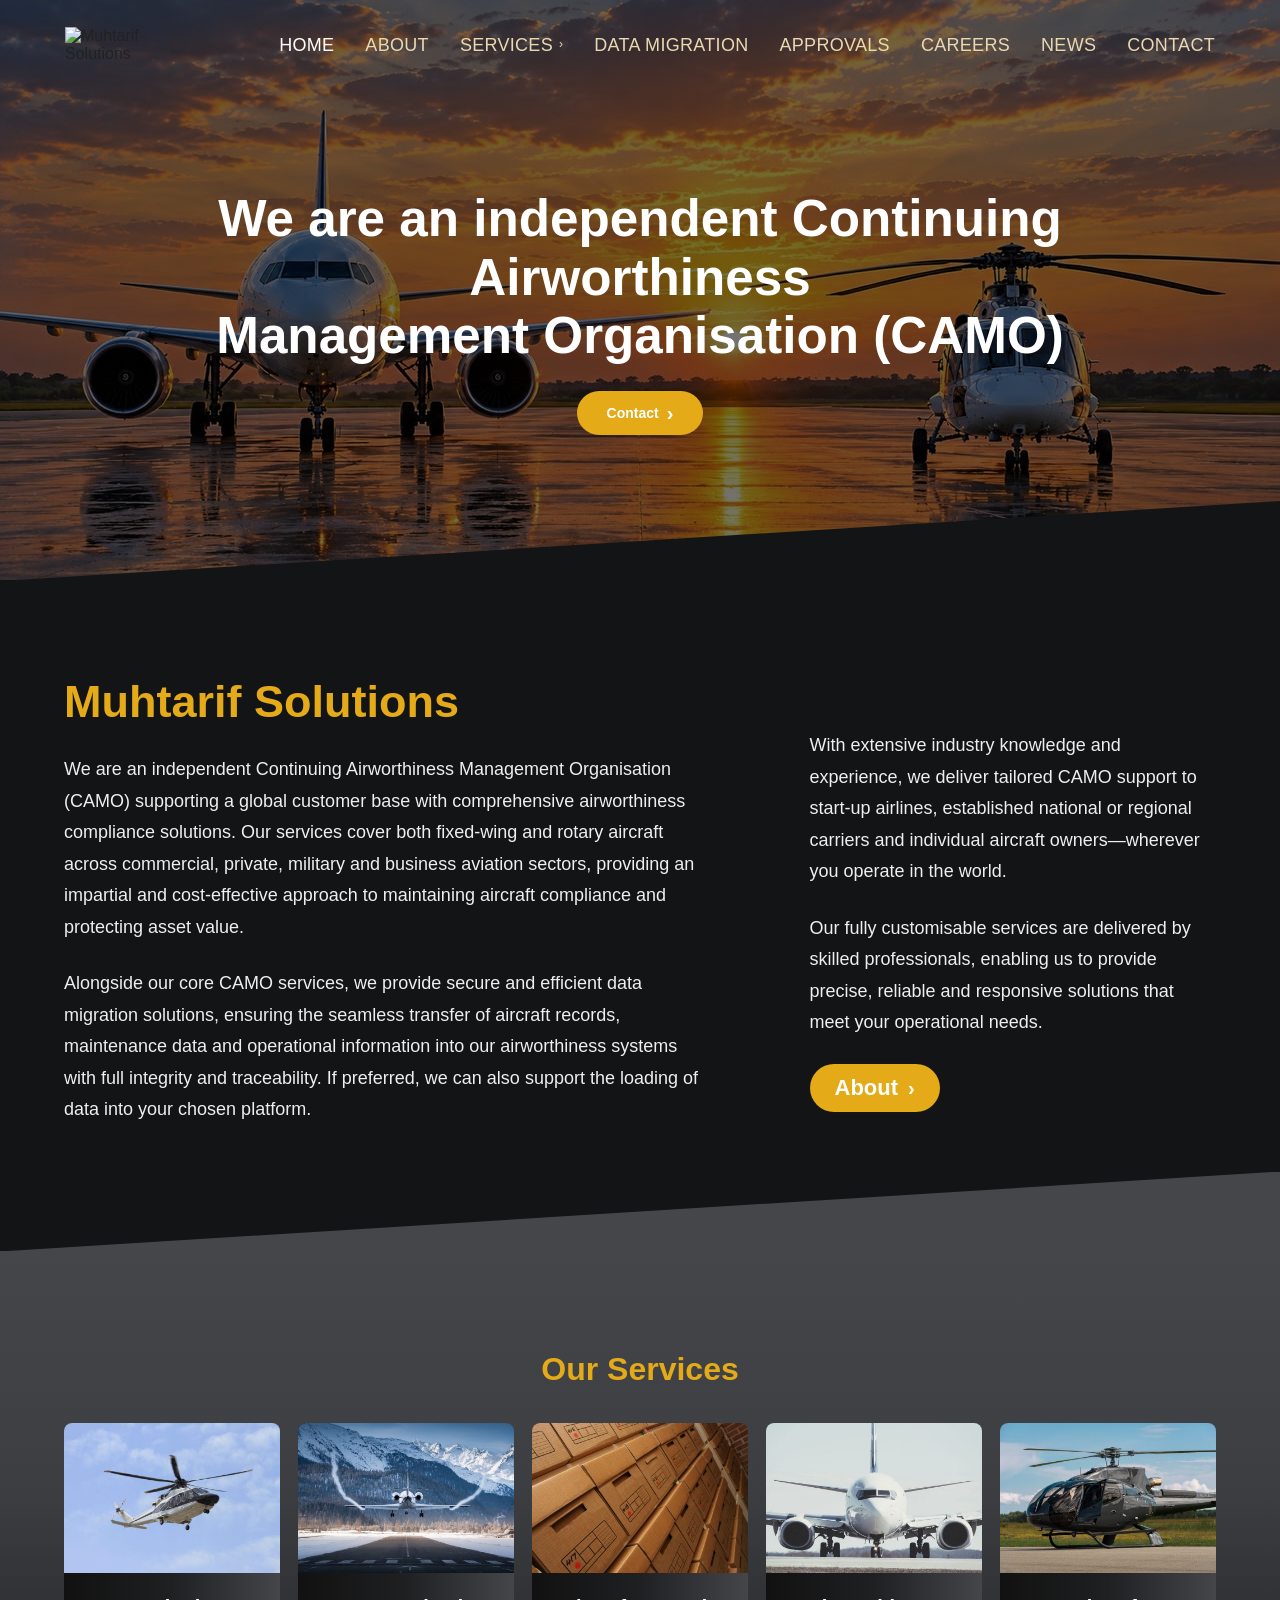
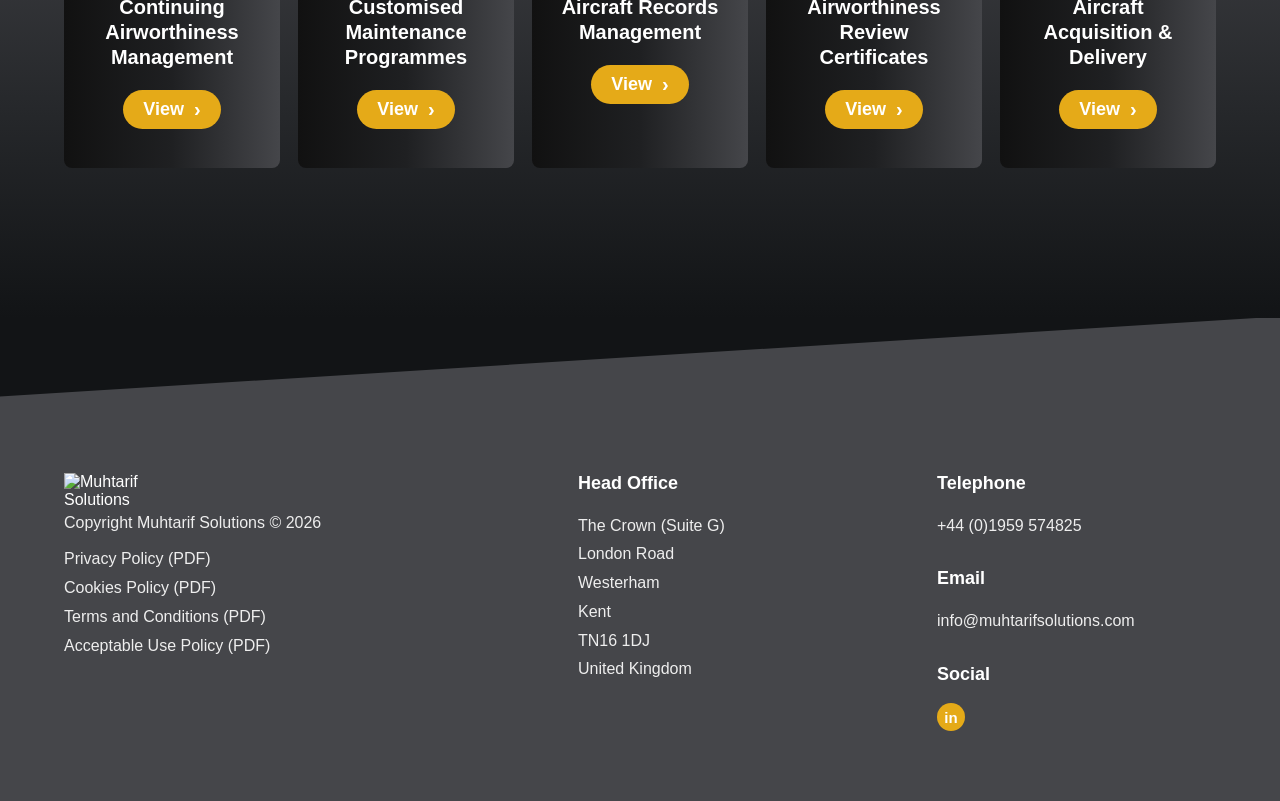
==== index.html @ cd6b34d4 "first commit" ====
<!DOCTYPE html>
<html lang="en">
<head>
    <meta charset="UTF-8">
    <meta name="viewport" content="width=device-width, initial-scale=1.0">

    <title>Muhtarif Solutions</title>

    <link rel="stylesheet" href="style.css">
</head>

<body>
    <header class="site-header">
        <div class="header-container">
            <a href="index.html" class="logo">
                <img src="images/logo.png" alt="Muhtarif Solutions">
            </a>
            <nav class="main-nav">
                <a href="index.html">HOME</a>
                <a href="about.html">ABOUT</a>
                <div class="nav-dropdown">
                    <a href="services.html" class="dropdown-toggle">
                        SERVICES
                        <span class="arrow">›</span>
                    </a>
                    <div class="dropdown-menu">
                        <a href="service-continuing-airworthiness.html">Continuing Airworthiness Management</a>
                        <a href="service-maintenance-programmes.html">Customised Maintenance Programmes</a>
                        <a href="service-aircraft-records.html">Aircraft Records Management</a>
                        <a href="service-airworthiness-certificates.html">Airworthiness Review Certificates</a>
                        <a href="service-aircraft-acquisition.html">Aircraft Acquisition &amp; Delivery</a>
                    </div>
                </div>
                <a href="data-migration.html">DATA MIGRATION</a>
                <a href="approvals.html">APPROVALS</a>
                <a href="careers.html">CAREERS</a>
                <a href="news.html">NEWS</a>
                <a href="contact.html">CONTACT</a>
            </nav>
            <button class="menu-toggle" aria-label="Open menu">
                ☰
            </button>
        </div>
    </header>

    <section class="hero">
        <div class="hero-container">
            <div class="hero-content">
                <h1>
                    We are an independent Continuing Airworthiness 
                    <span>Management Organisation (CAMO)</span>
                </h1>
                <a href="contact.html" class="hero-button">
                    Contact
                    <span>›</span>
                </a>
            </div>
        </div>
    </section>

    <section class="about-section">
        <div class="container about-container">
            <div class="about-left">
                <h2>Muhtarif Solutions</h2>
                <p class="about-intro">
                    We are an independent Continuing Airworthiness Management
                    Organisation (CAMO) supporting a global customer base with
                    comprehensive airworthiness compliance solutions. Our services
                    cover both fixed-wing and rotary aircraft across commercial,
                    private, military and business aviation sectors, providing an
                    impartial and cost-effective approach to maintaining aircraft
                    compliance and protecting asset value.
                </p>
                <p>
                    Alongside our core CAMO services, we provide secure and efficient
                    data migration solutions, ensuring the seamless transfer of
                    aircraft records, maintenance data and operational information
                    into our airworthiness systems with full integrity and
                    traceability. If preferred, we can also support the loading of
                    data into your chosen platform.
                </p>
            </div>
            <div class="about-right">
                <p>
                    With extensive industry knowledge and experience, we deliver
                    tailored CAMO support to start-up airlines, established
                    national or regional carriers and individual aircraft
                    owners—wherever you operate in the world.
                </p>
                <p>
                    Our fully customisable services are delivered by skilled
                    professionals, enabling us to provide precise, reliable and
                    responsive solutions that meet your operational needs.
                </p>
                <a href="about.html" class="gold-button">
                    About
                    <span>›</span>
                </a>
            </div>
        </div>
    </section>

    <section class="services-section">
        <div class="container">
            <h2 class="section-title">Our Services</h2>
            <div class="services-grid">
                <div class="service-card">
                    <div class="service-image">
                        <img src="images/service-1.jpg" alt="Service">
                    </div>
                    <div class="service-content">
                        <h3>Continuing Airworthiness Management</h3>
                        <a href="service-continuing-airworthiness.html" class="gold-button">
                            View
                            <span>›</span>
                        </a>
                    </div>
                </div>
                <div class="service-card">
                    <div class="service-image">
                        <img src="images/service-2.jpg" alt="Service">
                    </div>
                    <div class="service-content">
                        <h3>Customised Maintenance Programmes</h3>
                        <a href="service-maintenance-programmes.html" class="gold-button">
                            View
                            <span>›</span>
                        </a>
                    </div>
                </div>
                <div class="service-card">
                    <div class="service-image">
                        <img src="images/service-3.jpg" alt="Service">
                    </div>
                    <div class="service-content">
                        <h3>Aircraft Records Management</h3>
                        <a href="service-aircraft-records.html" class="gold-button">
                            View
                            <span>›</span>
                        </a>
                    </div>
                </div>
                <div class="service-card">
                    <div class="service-image">
                        <img src="images/service-4.jpg" alt="Service">
                    </div>
                    <div class="service-content">
                        <h3>Airworthiness Review Certificates</h3>
                        <a href="service-airworthiness-certificates.html" class="gold-button">
                            View
                            <span>›</span>
                        </a>
                    </div>
                </div>
                <div class="service-card">
                    <div class="service-image">
                        <img src="images/service-5.jpg" alt="Service">
                    </div>
                    <div class="service-content">
                        <h3>Aircraft Acquisition & Delivery</h3>
                        <a href="service-aircraft-acquisition.html" class="gold-button">
                            View
                            <span>›</span>
                        </a>
                    </div>
                </div>
            </div>
        </div>
    </section>

    <footer class="site-footer">
        <div class="container footer-container">
            <div class="footer-brand">
                <a href="index.html" class="logo">
                    <img src="images/logo.png" alt="Muhtarif Solutions">
                </a>
                <p class="copyright">
                    Copyright Muhtarif Solutions © 2026
                </p>
                <div class="footer-links">
                    <a href="#">Privacy Policy (PDF)</a>
                    <a href="#">Cookies Policy (PDF)</a>
                    <a href="#">Terms and Conditions (PDF)</a>
                    <a href="#">Acceptable Use Policy (PDF)</a>
                </div>
            </div>
            <div class="footer-column">
                <h3>Head Office</h3>
                <p>
                    The Crown (Suite G)<br>
                    London Road<br>
                    Westerham<br>
                    Kent<br>
                    TN16 1DJ<br>
                    United Kingdom
                </p>
            </div>
            <div class="footer-column">
                <h3>Telephone</h3>
                <p>
                    +44 (0)1959 574825
                </p>
                <h3>Email</h3>
                <p>
                    info@muhtarifsolutions.com
                </p>
                <h3>Social</h3>
                <a href="#" class="linkedin-icon">
                    in
                </a>
            </div>
        </div>
    </footer>
    <script src="script.js"></script>
</body>
</html>
---- style.css ----
/* =========================
   GENERAL
========================= */

* {
    margin: 0;
    padding: 0;
    box-sizing: border-box;
}

body {
    font-family: Arial, sans-serif;
    color: #222;
    background: #fff;
}

a {
    text-decoration: none;
    color: inherit;
}

.container {
    width: 90%;
    max-width: 1400px;
    margin: 0 auto;
}


/* =========================
   HEADER
========================= */

.site-header {
    position: absolute;
    top: 0;
    left: 0;

    width: 100%;

    z-index: 1000;

    background: transparent;
}

.header-container {
    width: 90%;
    max-width: 1150px;

    min-height: 90px;

    margin: 0 auto;

    display: flex;
    align-items: center;
    justify-content: space-between;
}


/* =========================
   LOGO
========================= */

.logo {
    display: block;
    flex-shrink: 0;
}

.logo img {
    width: 125px;
    height: auto;
    display: block;
}


/* =========================
   NAVIGATION
========================= */

.main-nav {
    display: flex;
    align-items: center;

    gap: 31px;
}

.main-nav > a,
.dropdown-toggle {
    color: #e8d9b3;

    font-family: Arial, sans-serif;

    font-size: 18px;
    font-weight: 500;

    letter-spacing: 0.3px;

    white-space: nowrap;

    transition: color 0.3s ease;
}

.main-nav > a:first-child {
    color: #ffffff;
}

.main-nav > a:hover,
.dropdown-toggle:hover {
    color: #ffffff;
}


/* =========================
   SERVICES DROPDOWN
========================= */

.nav-dropdown {
    position: relative;
}

.dropdown-toggle {
    display: flex;
    align-items: center;
    gap: 6px;
}

.arrow {
    font-size: 12px;
    position: relative;
    top: -1px;
}

.dropdown-menu {
    position: absolute;

    top: 28px;
    left: 0;

    width: 260px;

    background: #171819;

    padding: 10px 0;

    box-shadow: 0 10px 25px rgba(0, 0, 0, 0.4);

    opacity: 0;
    visibility: hidden;

    transform: translateY(8px);

    transition: all 0.25s ease;
}

.nav-dropdown:hover .dropdown-menu {
    opacity: 1;
    visibility: visible;

    transform: translateY(0);
}

.dropdown-menu a {
    display: block;

    padding: 11px 18px;

    color: #ffffff;

    font-size: 12px;

    line-height: 1.4;
}

.dropdown-menu a:hover {
    background: #252628;
    color: #e5aa18;
}


/* =========================
   MOBILE BUTTON
========================= */

.menu-toggle {
    display: none;

    border: none;
    background: transparent;

    color: #ffffff;

    font-size: 26px;

    cursor: pointer;
}

/* =========================
   HERO SECTION
========================= */

.hero {
    position: relative;
    width: 100%;
    min-height: 580px;

    background-image:
        linear-gradient(
            rgba(0, 0, 0, 0.55),
            rgba(0, 0, 0, 0.55)
        ),
        url("./images/hero.jpg");

    background-size: cover;
    background-position: center;
    background-repeat: no-repeat;

    display: flex;
    align-items: center;
    justify-content: center;

    color: #ffffff;
    overflow: hidden;
}

.hero::after {
    content: "";
    position: absolute;
    bottom: -1px;
    left: 0;
    width: 100%;
    height: 80px;
    background: #121416;
    clip-path: polygon(0 100%, 100% 0, 100% 100%);
}

.hero-container {
    position: relative;
    z-index: 2;
    width: 90%;
    max-width: 1200px;
    display: flex;
    justify-content: center;
    align-items: center;
    text-align: center;
    padding-top: 45px;
}

.hero-content {
    max-width: 1300px;
    
}

.hero h1 {
    margin: 0 auto 25px;
    color: #ffffff;
    font-size: clamp(32px, 4vw, 52px);
    line-height: 1.15;
    font-weight: 600;
}

.hero h1 span {
    display: block;
}

.hero-button {
    display: inline-flex;
    align-items: center;
    justify-content: center;
    gap: 8px;
    padding: 12px 30px;
    background: #e5aa18;
    color: #ffffff;
    border-radius: 30px;
    font-size: 14px;
    font-weight: 600;
    transition: 0.3s ease;
}

.hero-button span {
    font-size: 20px;
    line-height: 1;
}

.hero-button:hover {
    background: #f2bc2c;
}

/* =========================
   ABOUT HERO
========================= */

.about-hero {
    position: relative;
    width: 100%;
    height: 300px;

    background-image:
        linear-gradient(
            rgba(0, 0, 0, 0.58),
            rgba(0, 0, 0, 0.58)
        ),
        url("./images/about-hero.jpg");

    background-size: cover;
    background-position: center;
    background-repeat: no-repeat;

    display: flex;
    align-items: center;
    justify-content: center;

    color: #ffffff;
    overflow: hidden;
}

.about-hero::after {
    content: "";
    position: absolute;
    bottom: -1px;
    left: 0;
    width: 100%;
    height: 80px;
    background: #121416;

    clip-path: polygon(
        0 100%,
        100% 0,
        100% 100%
    );
}

.about-hero-content {
    position: relative;
    z-index: 2;
    text-align: center;
}

.about-hero-content h1 {
    margin: 0;
    color: #ffffff;
    font-size: 32px;
    font-weight: 600;
}

/* =========================
   ABOUT SECTION
========================= */

.about-section {
    position: relative;
    background: #121416;
    color: #ffffff;
    padding: 95px 0 125px;
    overflow: hidden;
}

.about-container {
    display: grid;
    grid-template-columns: 1.35fr 0.85fr;
    gap: 100px;
}

.about-left h2 {
    color: #e5aa18;
    font-size: 45px;
    line-height: 1.2;
    margin-bottom: 25px;
    font-weight: 600;
}

.about-left p,
.about-right p {
    color: #eeeeee;
    font-size: 18px;
    line-height: 1.75;
}

.about-intro {
    font-size: 18px !important;
    line-height: 1.75 !important;
    margin-bottom: 25px;
}

.about-right {
    padding-top: 55px;
}

.about-right p {
    margin-bottom: 25px;
}

.gold-button {
    display: inline-flex;
    align-items: center;
    gap: 10px;
    padding: 11px 25px;
    border-radius: 30px;
    background: #e5aa18;
    color: #ffffff;
    font-size: 22px;
    font-weight: 600;
    transition: 0.3s ease;
}

.gold-button span {
    font-size: 20px;
    line-height: 1;
}

.gold-button:hover {
    background: #f2bc2c;
    transform: translateY(-2px);
}

.about-section::after {
    content: "";
    position: absolute;
    bottom: -1px;
    left: 0;
    width: 100%;
    height: 80px;
    background: #45464a;
    clip-path: polygon(0 100%, 100% 0, 100% 100%);
}

/* =========================
   SERVICES SECTION
========================= */

/* =========================
   SERVICES SECTION
========================= */

/* =========================
   SERVICES SECTION
========================= */


.services-section {
    position: relative;
    background: linear-gradient(
        to bottom,
        #45464a 0%,
        #3d3e42 35%,
        #25272a 70%,
        #121416 100%
    );
    padding: 100px 0 150px;
    overflow: hidden;
}

/* Keep heading and cards above the transition */
.services-section .container {
    position: relative;
    z-index: 2;
}

.section-title {
    text-align: center;
    color: #e5aa18;
    font-size: 32px;
    margin-bottom: 35px;
    font-weight: 600;
}

.services-grid {
    display: grid;
    grid-template-columns: repeat(5, 1fr);
    gap: 18px;
}

.service-card {
    background: linear-gradient(
        90deg,
        #111111 0%,
        #1f2022 50%,
        #45464a 100%
    );
    border-radius: 8px;
    overflow: hidden;
    min-height: 345px;
    display: flex;
    flex-direction: column;
}

.service-image {
    width: 100%;
    height: 150px;
    overflow: hidden;
}

.service-image img {
    width: 100%;
    height: 100%;
    object-fit: cover;
}

.service-content {
    flex: 1;
    display: flex;
    flex-direction: column;
    align-items: center;
    text-align: center;
    padding: 22px 12px 25px;
}

.service-content h3 {
    color: #ffffff;
    font-size: 20px;
    line-height: 1.25;
    font-weight: 700;
    margin: 0;
    max-width: 180px;
}

.service-content .gold-button {
    margin-top: 20px;
    padding: 9px 20px;
    font-size: 18px;
}

/* =========================
   SERVICE INTRO
========================= */

.service-intro {
    position: relative;
    background: #121416;
    color: #ffffff;
    padding: 65px 0 55px;
}

.service-intro-container {
    display: grid;
    grid-template-columns: 1.3fr 0.7fr;
    gap: 70px;
    align-items: center;
}

.service-intro-content h2 {
    color: #e5aa18;
    font-size: 32px;
    line-height: 1.2;
    margin: 0 0 22px;
    font-weight: 600;
}

.service-intro-content h3 {
    color: #ffffff;
    font-size: 18px;
    line-height: 1.65;
    font-weight: 500;
    margin: 0 0 18px;
}

.service-intro-content p {
    color: #eeeeee;
    font-size: 18px;
    line-height: 1.7;
    margin: 0 0 18px;
}

.service-intro-image img {
    display: block;
    width: 100%;
    height: 280px;
    object-fit: cover;
    border-radius: 12px;
}

.service-intro-image-2 img {
    display: block;
    width: 100%;
    height: 350px;
    object-fit: cover;
    border-radius: 12px;
}

.service-intro-image-3 img {
    display: block;
    width: 100%;
    height: 400px;
    object-fit: cover;
    border-radius: 12px;
}

.service-intro-image-4 img {
    display: block;
    width: 100%;
    height: 450px;
    object-fit: cover;
    border-radius: 12px;
}

.service-intro-image-5 img {
    display: block;
    width: 100%;
    height: 500px;
    object-fit: cover;
    border-radius: 12px;
}

/* =========================
   FLEXIBLE APPROACH
========================= */

.flexible-approach {
    background: #121416;
    color: #ffffff;
    padding: 20px 0 55px;
}

.flexible-approach h2 {
    color: #e5aa18;
    font-size: 32px;
    line-height: 1.2;
    margin: 0 0 20px;
    font-weight: 600;
}

.flexible-approach p {
    color: #eeeeee;
    font-size: 18px;
    line-height: 1.7;
    margin: 0 0 12px;
}

.flexible-approach ul {
    margin: 0;
    padding-left: 25px;
    color: #eeeeee;
}

.flexible-approach li {
    font-size: 18px;
    line-height: 1.7;
    margin-bottom: 3px;
}

.flexible-approach strong {
    color: #ffffff;
}

/* =========================
   SPECIALISED SERVICES
========================= */

.specialised-services {
    background: #121416;
    color: #ffffff;
    padding: 30px 0 100px;
}

.specialised-services-container {
    display: grid;
    grid-template-columns: 0.75fr 1.25fr;
    gap: 70px;
    align-items: start;
}

.specialised-services-image {
    width: 100%;
}

.specialised-services-image img {
    display: block;
    width: 100%;
    height: 500px;
    object-fit: cover;
    border-radius: 12px;
}

.specialised-services-content h2 {
    color: #e5aa18;
    font-size: 32px;
    line-height: 1.2;
    margin: 18px 0 20px;
    font-weight: 600;
}

.specialised-services-content p {
    color: #eeeeee;
    font-size: 18px;
    line-height: 1.7;
    margin: 0 0 18px;
}

.specialised-services-content ul {
    margin: 0;
    padding-left: 25px;
    color: #eeeeee;
}

.specialised-services-content li {
    font-size: 18px;
    line-height: 1.65;
    margin-bottom: 5px;
}

.specialised-services-content strong {
    color: #ffffff;
}

.specialised-services-content .gold-button {
    margin-top: 15px;
}

/* =========================
   MAINTENANCE PROGRAMME SERVICES
========================= */

.maintenance-programme-services {
    background: #121416;
    color: #ffffff;
    padding: 20px 0 25px;
}

.maintenance-programme-services h2 {
    color: #e5aa18;
    font-size: 32px;
    line-height: 1.2;
    margin: 0 0 20px;
    font-weight: 600;
}

.maintenance-programme-services > .container > p {
    color: #eeeeee;
    font-size: 18px;
    line-height: 1.7;
    margin: 0 0 15px;
}

.maintenance-programme-services ul {
    margin: 0;
    padding-left: 25px;
    color: #eeeeee;
}

.maintenance-programme-services li {
    font-size: 18px;
    line-height: 1.65;
    margin-bottom: 4px;
}

.maintenance-programme-services strong {
    color: #ffffff;
}

/* =========================
   MAINTENANCE SOFTWARE
========================= */

.maintenance-software {
    background: #121416;
    color: #ffffff;
    padding: 10px 0 25px;
}

.maintenance-software h2 {
    color: #e5aa18;
    font-size: 32px;
    line-height: 1.2;
    margin: 0 0 20px;
    font-weight: 600;
}

.maintenance-software > .container > p {
    color: #eeeeee;
    font-size: 18px;
    line-height: 1.7;
    margin: 0 0 15px;
}

.maintenance-software ul {
    margin: 0;
    padding-left: 25px;
    color: #eeeeee;
}

.maintenance-software li {
    font-size: 18px;
    line-height: 1.65;
    margin-bottom: 4px;
}

.maintenance-software strong {
    color: #ffffff;
}

/* =========================
   COMPLIANCE & EFFICIENCY
========================= */

.compliance-efficiency {
    background: #121416;
    color: #ffffff;
    padding: 10px 0 25px;
}

.compliance-efficiency h2 {
    color: #e5aa18;
    font-size: 32px;
    line-height: 1.2;
    margin: 0 0 20px;
    font-weight: 600;
}

.compliance-efficiency p {
    color: #eeeeee;
    font-size: 18px;
    line-height: 1.7;
    margin: 0 0 15px;
}

.compliance-efficiency ul {
    margin: 0 0 15px;
    padding-left: 25px;
    color: #eeeeee;
}

.compliance-efficiency li {
    font-size: 18px;
    line-height: 1.65;
    margin-bottom: 4px;
}

/* =========================================
   AIRCRAFT RECORDS MANAGEMENT PAGE
========================================= */

.records-services {
    background: #121416;
    color: #ffffff;
    padding: 5px 0 20px;
}

.records-services h2,
.records-digital h2,
.records-audit h2,
.records-advantage h2 {
    color: #e5aa18;
    font-size: 32px;
    line-height: 1.2;
    margin: 0 0 20px;
    font-weight: 600;
}

.records-services p,
.records-digital p,
.records-audit p,
.records-advantage p {
    color: #eeeeee;
    font-size: 18px;
    line-height: 1.7;
    margin: 0 0 15px;
}

.records-services ul,
.records-digital ul,
.records-audit ul {
    margin: 0;
    padding-left: 25px;
    color: #eeeeee;
}

.records-services li,
.records-digital li,
.records-audit li {
    font-size: 18px;
    line-height: 1.65;
    margin-bottom: 4px;
}

.records-services strong,
.records-digital strong,
.records-audit strong {
    color: #ffffff;
}


/* DIGITAL RECORDS */

.records-digital {
    background: #121416;
    color: #ffffff;
    padding: 5px 0 20px;
}


/* RECORDS AUDIT */

.records-audit {
    background: #121416;
    color: #ffffff;
    padding: 5px 0 25px;
}


/* MUHTARIF ADVANTAGE */

.records-advantage {
    background: #121416;
    color: #ffffff;
    padding: 5px 0 130px;
}

.records-advantage h2 {
    margin-bottom: 20px;
}

.records-advantage p {
    max-width: 1050px;
}

.records-advantage .gold-button {
    margin-top: 5px;
}
/* =========================
   SERVICE ADVANTAGE
========================= */

.service-advantage {
    background: #121416;
    color: #ffffff;
    padding: 35px 0 130px;
}


.service-advantage-content h2 {
    color: #e5aa18;
    font-size: 32px;
    line-height: 1.2;
    margin: 0 0 20px;
    font-weight: 600;
}

.service-advantage-content p {
    color: #eeeeee;
    font-size: 18px;
    line-height: 1.7;
    margin: 0 0 20px;
}

.service-advantage-content .gold-button {
    margin-top: 5px;
}

/* =========================================
   AIRWORTHINESS REVIEW PAGE
========================================= */

.bespoke-review {
    background: #121416;
    color: #ffffff;
    padding: 5px 0 25px;
}

.bespoke-review h2,
.registry-content h2,
.review-advantage h2 {
    color: #e5aa18;
    font-size: 32px;
    line-height: 1.2;
    margin: 0 0 20px;
    font-weight: 600;
}

.bespoke-review p,
.registry-content p,
.review-advantage p {
    color: #eeeeee;
    font-size: 18px;
    line-height: 1.7;
    margin: 0 0 15px;
}

.bespoke-review ul,
.registry-content ul {
    margin: 0;
    padding-left: 25px;
    color: #eeeeee;
}

.bespoke-review li,
.registry-content li {
    font-size: 18px;
    line-height: 1.65;
    margin-bottom: 4px;
}

.bespoke-review strong,
.registry-content strong {
    color: #ffffff;
}


/* MULTI-REGISTRY SECTION */

.registry-expertise {
    background: #121416;
    color: #ffffff;
    padding: 20px 0 45px;
}

.registry-container {
    display: grid;
    grid-template-columns: 0.75fr 1.25fr;
    gap: 70px;
    align-items: center;
}

.registry-image img {
    display: block;
    width: 100%;
    height: 450px;
    object-fit: cover;
    border-radius: 12px;
}

.registry-content h2 {
    margin-bottom: 20px;
}

.registry-content h2:nth-of-type(2) {
    margin-top: 25px;
}


/* MUHTARIF ADVANTAGE */

.review-advantage {
    background: #121416;
    color: #ffffff;
    padding: 10px 0 130px;
}

.review-advantage h2 {
    margin-bottom: 20px;
}

.review-advantage p {
    max-width: 1050px;
}

.review-advantage .gold-button {
    margin-top: 5px;
}

/* =========================================
   AIRCRAFT ACQUISITION & DELIVERY PAGE
========================================= */

.acquisition-services,
.delivery-transition,
.aircraft-registry,
.operational-excellence,
.acquisition-advantage {
    background: #121416;
    color: #ffffff;
}

.acquisition-services {
    padding: 5px 0 20px;
}

.delivery-transition {
    padding: 5px 0 20px;
}

.aircraft-registry {
    padding: 5px 0 20px;
}

.operational-excellence {
    padding: 5px 0 20px;
}

.acquisition-advantage {
    padding: 5px 0 130px;
}


/* HEADINGS */

.acquisition-services h2,
.delivery-transition h2,
.aircraft-registry h2,
.operational-excellence h2,
.acquisition-advantage h2 {
    color: #e5aa18;
    font-size: 32px;
    line-height: 1.2;
    margin: 0 0 20px;
    font-weight: 600;
}


/* PARAGRAPHS */

.acquisition-services p,
.delivery-transition p,
.aircraft-registry p,
.operational-excellence p,
.acquisition-advantage p {
    color: #eeeeee;
    font-size: 18px;
    line-height: 1.7;
    margin: 0 0 15px;
}


/* LISTS */

.acquisition-services ul,
.delivery-transition ul,
.aircraft-registry ul {
    margin: 0;
    padding-left: 25px;
    color: #eeeeee;
}

.acquisition-services li,
.delivery-transition li,
.aircraft-registry li {
    font-size: 18px;
    line-height: 1.65;
    margin-bottom: 4px;
}

.acquisition-services strong,
.delivery-transition strong,
.aircraft-registry strong {
    color: #ffffff;
}


/* ADVANTAGE BUTTON */

.acquisition-advantage .gold-button {
    margin-top: 5px;
}

/* =========================================
   DATA MIGRATION PAGE
========================================= */

.data-migration-intro {
    background: #121416;
    color: #ffffff;
    padding: 55px 0 35px;
}

.data-migration-intro h2 {
    color: #e5aa18;
    font-size: 32px;
    line-height: 1.2;
    margin: 0 0 20px;
    font-weight: 600;
}

.data-migration-intro p {
    color: #eeeeee;
    font-size: 18px;
    line-height: 1.7;
    margin: 0;
}


/* FEATURE SECTIONS */

.migration-feature {
    background: #121416;
    color: #ffffff;
    padding: 35px 0;
}

.migration-feature:last-of-type {
    padding-bottom: 130px;
}

.migration-feature-container {
    display: grid;
    grid-template-columns: 1.25fr 0.75fr;
    gap: 30px;
    align-items: stretch;
}

.migration-feature-container.reverse {
    grid-template-columns: 0.75fr 1.25fr;
}


/* TEXT CARD */

.migration-card {
    background: linear-gradient(
        135deg,
        #35373a 0%,
        #292b2e 55%,
        #3d3f42 100%
    );

    border-radius: 12px;
    padding: 28px 25px;
    display: flex;
    flex-direction: column;
    justify-content: center;
}

.migration-card h2 {
    color: #e5aa18;
    font-size: 32px;
    line-height: 1.2;
    margin: 0 0 20px;
    font-weight: 600;
}

.migration-card p {
    color: #eeeeee;
    font-size: 18px;
    line-height: 1.7;
    margin: 0;
}


/* IMAGE CARD */

.migration-image-card {
    overflow: hidden;
    border-radius: 12px;
    background: #ffffff;
    min-height: 235px;
}

.migration-image-card img {
    display: block;
    width: 100%;
    height: 100%;
    min-height: 235px;
    object-fit: cover;
}

/* =========================================
   CAREERS PAGE
========================================= */

.careers-section {
    position: relative;
    background: #121416;
    color: #ffffff;
    padding: 75px 0 130px;
}

.careers-container {
    display: grid;
    grid-template-columns: 1.25fr 0.75fr;
    gap: 70px;
    align-items: center;
}


/* CAREERS TEXT */

.careers-content h2 {
    color: #e5aa18;
    font-size: 32px;
    line-height: 1.2;
    margin: 0 0 25px;
    font-weight: 600;
}

.careers-content h3 {
    color: #ffffff;
    font-size: 20px;
    line-height: 1.4;
    font-weight: 500;
    margin: 0 0 20px;
}

.careers-content p {
    color: #eeeeee;
    font-size: 18px;
    line-height: 1.7;
    margin: 0 0 18px;
}


/* VACANCY BAR */

.vacancy-bar {
    width: 100%;
    min-height: 46px;
    margin-top: 12px;
    padding: 0 20px;

    background: #45464a;

    display: flex;
    align-items: center;
    gap: 14px;

    color: #ffffff;

    font-size: 15px;
    font-weight: 600;
}

.vacancy-icon {
    width: 20px;
    height: 20px;

    display: flex;
    align-items: center;
    justify-content: center;

    background: #ffffff;
    color: #45464a;

    font-size: 20px;
    font-weight: 500;
}


/* CAREERS IMAGE */

.careers-image img {
    display: block;
    width: 100%;
    height: 450px;
    object-fit: cover;
    border-radius: 14px;
}

/* =========================================
   NEWS PAGE
========================================= */

.news-section {
    background: #121416;
    color: #ffffff;
    padding: 80px 0 150px;
}

.news-container {
    display: grid;
    grid-template-columns: 0.55fr 1.45fr;
    gap: 40px;
    align-items: start;
}


/* NEWS IMAGE */

.news-image {
    overflow: hidden;
}

.news-image img {
    display: block;
    width: 100%;
    height: 225px;
    object-fit: cover;
}


/* NEWS CONTENT */

.news-content h2 {
    color: #e5aa18;
    font-size: 32px;
    line-height: 1.2;
    margin: 0 0 20px;
    font-weight: 600;
}

.news-content p {
    color: #eeeeee;
    font-size: 18px;
    line-height: 1.7;
    margin: 0 0 18px;
}

.news-content ul {
    margin: 0 0 18px;
    padding-left: 28px;
    color: #eeeeee;
}

.news-content li {
    font-size: 18px;
    line-height: 1.7;
    margin-bottom: 4px;
}
/* =========================
   SERVICES PAGE
========================= */

.services-page-section {
    position: relative;
    background: #121416;
    padding: 90px 0 150px;
    overflow: hidden;
}

.services-page-section .section-title {
    text-align: center;
    color: #e5aa18;
    font-size: 32px;
    margin-bottom: 35px;
    font-weight: 600;
}

.services-page-section .services-grid {
    display: grid;
    grid-template-columns: repeat(5, 1fr);
    gap: 12px;
}

/* =========================
   FOOTER
========================= */

.site-footer {
    position: relative;
    background: #45464a;
    color: #ffffff;
    padding: 110px 0 70px;
    overflow: hidden;
}

/* Diagonal top edge */

.site-footer::before {
    content: "";
    position: absolute;
    top: -1px;
    left: 0;
    width: 100%;
    height: 80px;
    background: #121416;
    clip-path: polygon(0 0, 100% 0, 0 100%);
}

.footer-container {
    display: grid;
    grid-template-columns: 1.4fr 0.9fr 0.9fr;
    gap: 80px;
    padding-top: 45px;
}


/* Footer logo */

.footer-logo {
    display: inline-block;
    color: #e5aa18;
    font-size: 28px;
    font-weight: 700;
    letter-spacing: 1px;
    line-height: 1;
    margin-bottom: 35px;
}

.footer-logo span {
    display: block;
    font-size: 9px;
    letter-spacing: 4px;
    font-weight: 400;
    margin-top: 6px;
}


/* Footer text */

.copyright,
.footer-links,
.website-credit {
    font-size: 16px;
    line-height: 1.8;
    color: #eeeeee;
}

.footer-links {
    display: flex;
    flex-direction: column;
    margin-top: 8px;
}

.footer-links a:hover {
    color: #e5aa18;
}

.website-credit {
    margin-top: 8px;
}


/* Footer columns */

.footer-column h3 {
    font-size: 18px;
    margin-bottom: 18px;
    color: #ffffff;
}

.footer-column p {
    color: #eeeeee;
    font-size: 16px;
    line-height: 1.8;
    margin-bottom: 28px;
}


/* LinkedIn */

.linkedin-icon {
    display: flex;
    align-items: center;
    justify-content: center;

    width: 28px;
    height: 28px;

    border-radius: 50%;
    background: #e5aa18;
    color: #ffffff;

    font-size: 15px;
    font-weight: 700;
}

/* =========================
   WHAT WE DO
========================= */

.what-we-do {
    position: relative;
    background: #121416;
    color: #ffffff;
    padding: 70px 0 80px;
}

.what-we-do-container {
    display: grid;
    grid-template-columns: 1.35fr 0.85fr;
    gap: 70px;
    align-items: center;
}

.what-we-do-content h2 {
    color: #e5aa18;
    font-size: 32px;
    line-height: 1.2;
    margin: 0 0 20px;
    font-weight: 600;
}

.what-we-do-content h3 {
    color: #ffffff;
    font-size: 20px;
    font-weight: 500;
    margin: 0 0 18px;
}

.what-we-do-content p {
    color: #eeeeee;
    font-size: 18px;
    line-height: 1.9;
    margin: 0 0 18px;
}

.what-we-do-content .gold-button {
    margin-top: 5px;
}

.what-we-do-image {
    width: 100%;
}

.what-we-do-image img {
    display: block;
    width: 100%;
    height: 400px;
    object-fit: cover;
    border-radius: 14px;
}

/* =========================
   ABOUT INFORMATION CARDS
========================= */

.about-cards-section {
    position: relative;
    background: #121416;
    padding: 20px 0 130px;
}

.about-cards-container {
    display: grid;
    grid-template-columns: 1fr 1fr;
    gap: 60px;
    max-width: 1200px;
}

.about-info-card {
    background: linear-gradient(
        135deg,
        #35373a 0%,
        #292b2e 55%,
        #3d3f42 100%
    );

    border-radius: 12px;
    padding: 30px 28px;
    min-height: 450px;
}

.about-info-card h2 {
    color: #e5aa18;
    font-size: 32px;
    margin: 0 0 18px;
    font-weight: 600;
}

.about-info-card h3 {
    color: #ffffff;
    font-size: 24px;
    font-weight: 500;
    margin: 0 0 18px;
}

.about-info-card p {
    color: #eeeeee;
    font-size: 18px;
    line-height: 1.9;
    margin: 0 0 18px;
}

/* =========================
   RESPONSIVE
========================= */

@media (max-width: 1000px) {

    .main-nav {
        gap: 18px;
    }

    .main-nav > a,
    .dropdown-toggle {
        font-size: 12px;
    }

    .about-container {
        grid-template-columns: 1fr;
        gap: 30px;
    }

    .about-right {
        padding-top: 0;
    }

    .services-grid {
        grid-template-columns: repeat(2, 1fr);
        gap: 20px;
    }

    .footer-container {
        grid-template-columns: 1fr 1fr;
        gap: 50px;
    }

    .footer-brand {
        grid-column: 1 / -1;
    }
}


@media (max-width: 700px) {

    .header-container {
        min-height: 75px;
    }

    .main-nav {
        display: none;
    }

    .menu-toggle {
        display: block;
        color: #ffffff;
    }


    /* Hero */

    .hero {
        min-height: 550px;
    }

    .hero-container {
        padding-top: 70px;
    }

    .hero h1 {
        font-size: 34px;
    }


    /* About */

    .about-section {
        padding: 75px 0 100px;
    }

    .about-left h2 {
        font-size: 27px;
    }

    .about-left p,
    .about-right p {
        font-size: 14px;
    }


    /* Services */

    .services-section {
        padding: 70px 0 90px;
    }

    .services-grid {
        grid-template-columns: 1fr;
    }

    .service-card {
        max-width: 400px;
        width: 100%;
        margin: 0 auto;
    }


    /* Footer */

    .footer-container {
        grid-template-columns: 1fr;
        gap: 45px;
    }

    .footer-brand {
        grid-column: auto;
    }
}
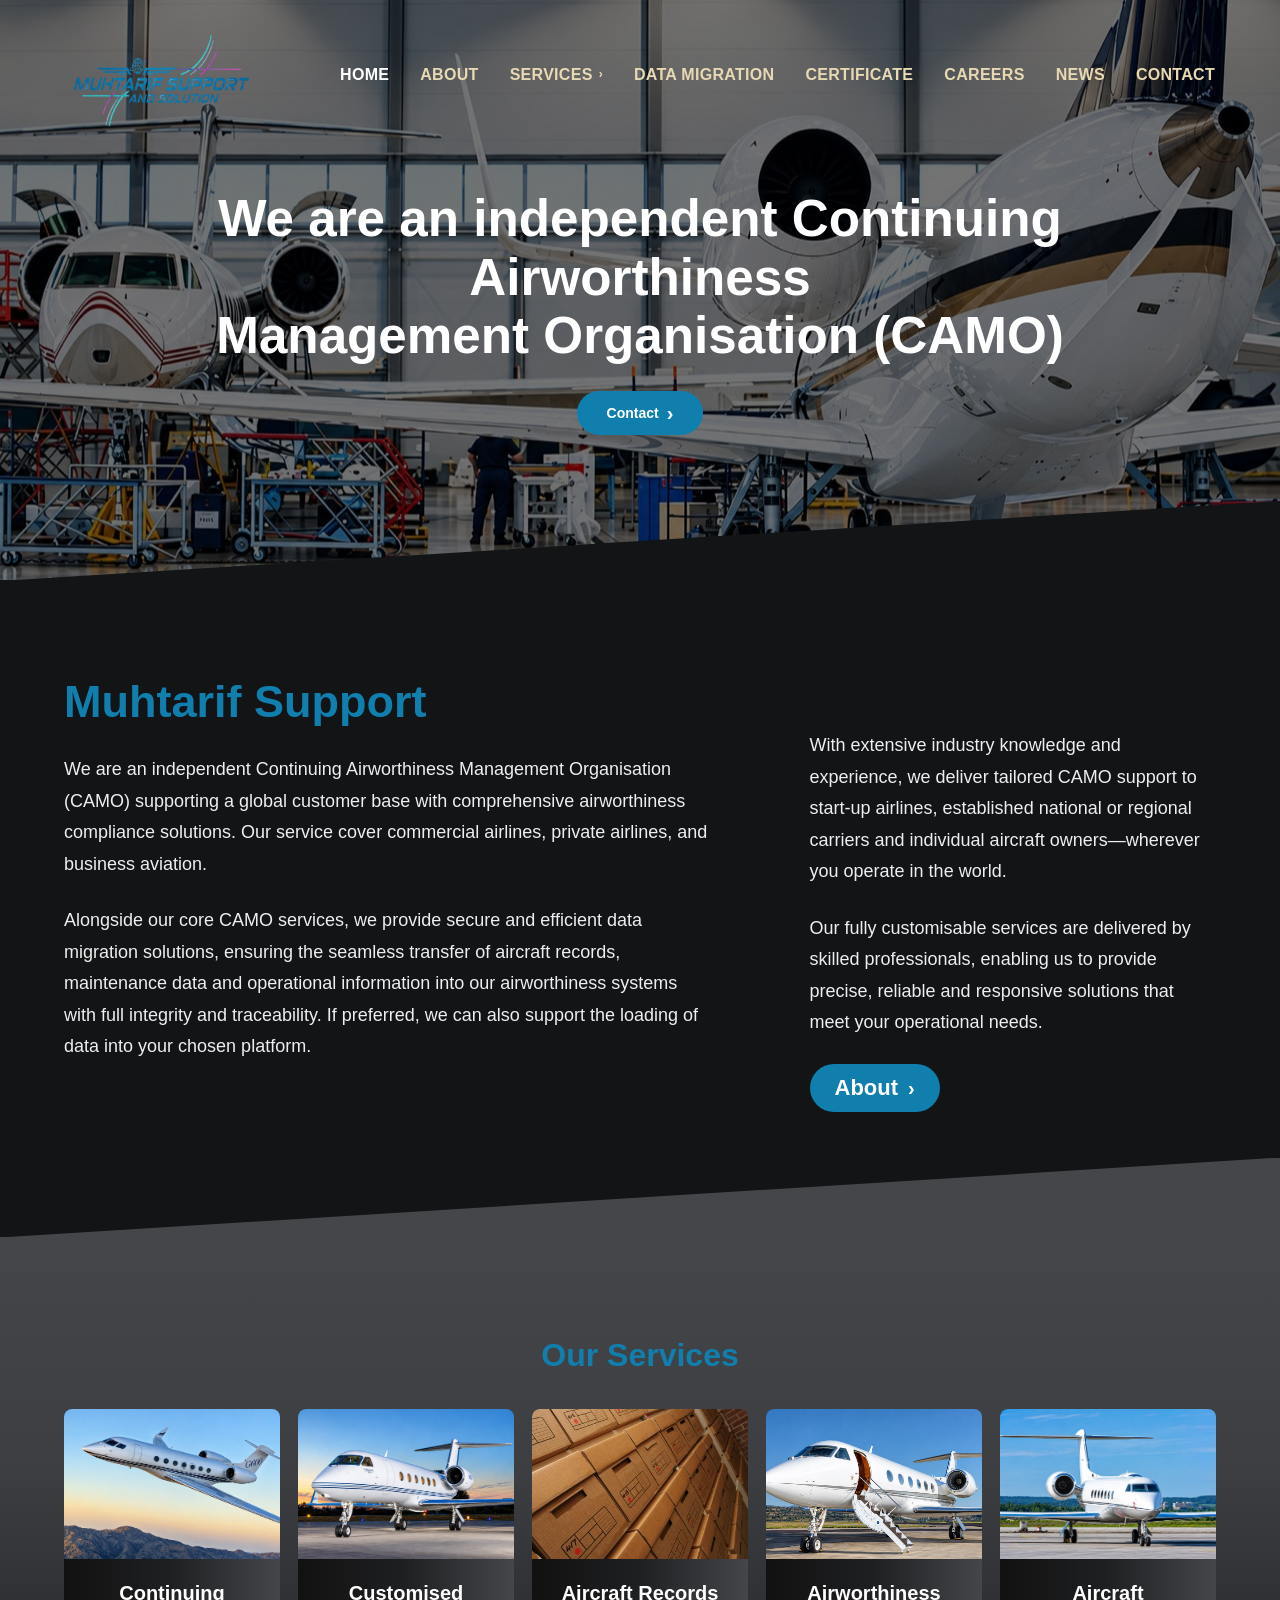
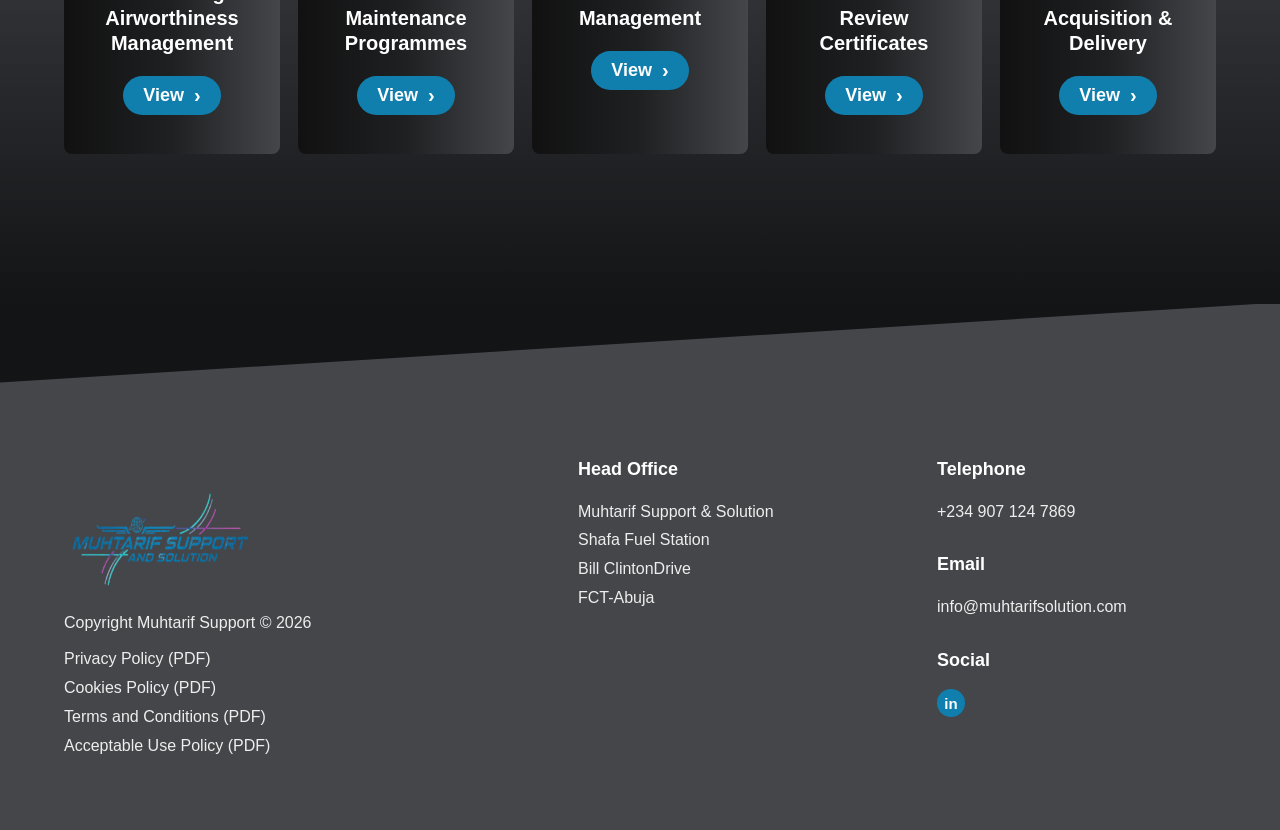
==== commit f0234ceb: "Refactor website content and styling to update branding from "Muhtarif Solutions" to "Muhtarif Suppo" ====
--- a/index.html
+++ b/index.html
@@ -4,7 +4,7 @@
     <meta charset="UTF-8">
     <meta name="viewport" content="width=device-width, initial-scale=1.0">
 
-    <title>Muhtarif Solutions</title>
+    <title>Muhtarif Support</title>
 
     <link rel="stylesheet" href="style.css">
 </head>
@@ -13,26 +13,36 @@
     <header class="site-header">
         <div class="header-container">
             <a href="index.html" class="logo">
-                <img src="images/logo.png" alt="Muhtarif Solutions">
+                <img src="images/logo.png" alt="Muhtarif Support">
             </a>
             <nav class="main-nav">
                 <a href="index.html">HOME</a>
                 <a href="about.html">ABOUT</a>
                 <div class="nav-dropdown">
-                    <a href="services.html" class="dropdown-toggle">
+                    <button class="dropdown-toggle" type="button">
                         SERVICES
                         <span class="arrow">›</span>
-                    </a>
+                    </button>
                     <div class="dropdown-menu">
-                        <a href="service-continuing-airworthiness.html">Continuing Airworthiness Management</a>
-                        <a href="service-maintenance-programmes.html">Customised Maintenance Programmes</a>
-                        <a href="service-aircraft-records.html">Aircraft Records Management</a>
-                        <a href="service-airworthiness-certificates.html">Airworthiness Review Certificates</a>
-                        <a href="service-aircraft-acquisition.html">Aircraft Acquisition &amp; Delivery</a>
+                        <a href="service-continuing-airworthiness.html">
+                            Continuing Airworthiness Management
+                        </a>
+                        <a href="service-maintenance-programmes.html">
+                            Customised Maintenance Programmes
+                        </a>
+                        <a href="service-aircraft-records.html">
+                            Aircraft Records Management
+                        </a>
+                        <a href="service-airworthiness-certificates.html">
+                            Airworthiness Review Certificates
+                        </a>
+                        <a href="service-aircraft-acquisition.html">
+                            Aircraft Acquisition &amp; Delivery
+                        </a>
                     </div>
                 </div>
                 <a href="data-migration.html">DATA MIGRATION</a>
-                <a href="approvals.html">APPROVALS</a>
+                <a href="certificate.html">CERTIFICATE</a>
                 <a href="careers.html">CAREERS</a>
                 <a href="news.html">NEWS</a>
                 <a href="contact.html">CONTACT</a>
@@ -61,15 +71,12 @@
     <section class="about-section">
         <div class="container about-container">
             <div class="about-left">
-                <h2>Muhtarif Solutions</h2>
+                <h2>Muhtarif Support</h2>
                 <p class="about-intro">
                     We are an independent Continuing Airworthiness Management
                     Organisation (CAMO) supporting a global customer base with
-                    comprehensive airworthiness compliance solutions. Our services
-                    cover both fixed-wing and rotary aircraft across commercial,
-                    private, military and business aviation sectors, providing an
-                    impartial and cost-effective approach to maintaining aircraft
-                    compliance and protecting asset value.
+                    comprehensive airworthiness compliance solutions. Our service 
+                    cover commercial airlines, private airlines, and business aviation.
                 </p>
                 <p>
                     Alongside our core CAMO services, we provide secure and efficient
@@ -172,10 +179,10 @@
         <div class="container footer-container">
             <div class="footer-brand">
                 <a href="index.html" class="logo">
-                    <img src="images/logo.png" alt="Muhtarif Solutions">
+                    <img src="images/logo.png" alt="Muhtarif Support">
                 </a>
                 <p class="copyright">
-                    Copyright Muhtarif Solutions © 2026
+                    Copyright Muhtarif Support © 2026
                 </p>
                 <div class="footer-links">
                     <a href="#">Privacy Policy (PDF)</a>
@@ -187,22 +194,20 @@
             <div class="footer-column">
                 <h3>Head Office</h3>
                 <p>
-                    The Crown (Suite G)<br>
-                    London Road<br>
-                    Westerham<br>
-                    Kent<br>
-                    TN16 1DJ<br>
-                    United Kingdom
+                    Muhtarif Support & Solution<br>
+                    Shafa Fuel Station<br>
+                    Bill ClintonDrive<br>
+                    FCT-Abuja
                 </p>
             </div>
             <div class="footer-column">
                 <h3>Telephone</h3>
                 <p>
-                    +44 (0)1959 574825
+                    +234 907 124 7869
                 </p>
                 <h3>Email</h3>
                 <p>
-                    info@muhtarifsolutions.com
+                    info@muhtarifsolution.com
                 </p>
                 <h3>Social</h3>
                 <a href="#" class="linkedin-icon">
--- a/style.css
+++ b/style.css
@@ -1,7 +1,3 @@
-/* =========================
-   GENERAL
-========================= */
-
 * {
     margin: 0;
     padding: 0;
@@ -25,81 +21,67 @@
     margin: 0 auto;
 }
 
-
-/* =========================
-   HEADER
-========================= */
-
 .site-header {
     position: absolute;
     top: 0;
     left: 0;
-
-    width: 100%;
-
+    width: 100%;
     z-index: 1000;
-
     background: transparent;
 }
 
 .header-container {
     width: 90%;
     max-width: 1150px;
-
     min-height: 90px;
-
     margin: 0 auto;
-
     display: flex;
     align-items: center;
     justify-content: space-between;
 }
 
-
-/* =========================
-   LOGO
-========================= */
-
 .logo {
     display: block;
     flex-shrink: 0;
 }
 
 .logo img {
-    width: 125px;
-    height: auto;
+    width: 200px;
+    height: 150px;
     display: block;
 }
-
-
-/* =========================
-   NAVIGATION
-========================= */
 
 .main-nav {
     display: flex;
     align-items: center;
-
     gap: 31px;
 }
 
 .main-nav > a,
 .dropdown-toggle {
+    border: none;
+    outline: none;
+    background: transparent;
     color: #e8d9b3;
-
     font-family: Arial, sans-serif;
-
-    font-size: 18px;
-    font-weight: 500;
-
+    font-size: 16px;
+    font-weight: 700;
     letter-spacing: 0.3px;
-
     white-space: nowrap;
-
+    display: flex;
+    align-items: center;
+    gap: 6px;
+    padding: 0;
+    margin: 0;
+    cursor: pointer;
     transition: color 0.3s ease;
 }
 
-.main-nav > a:first-child {
+.dropdown-toggle:hover {
+    color: #ffffff;
+}
+
+.main-nav > a.active {
     color: #ffffff;
 }
 
@@ -107,11 +89,6 @@
 .dropdown-toggle:hover {
     color: #ffffff;
 }
-
-
-/* =========================
-   SERVICES DROPDOWN
-========================= */
 
 .nav-dropdown {
     position: relative;
@@ -131,92 +108,62 @@
 
 .dropdown-menu {
     position: absolute;
-
     top: 28px;
     left: 0;
-
     width: 260px;
-
-    background: #171819;
-
+    background: #107FAE;
     padding: 10px 0;
-
     box-shadow: 0 10px 25px rgba(0, 0, 0, 0.4);
-
     opacity: 0;
     visibility: hidden;
-
     transform: translateY(8px);
-
     transition: all 0.25s ease;
 }
 
 .nav-dropdown:hover .dropdown-menu {
     opacity: 1;
     visibility: visible;
-
     transform: translateY(0);
 }
 
 .dropdown-menu a {
     display: block;
-
     padding: 11px 18px;
-
-    color: #ffffff;
-
+    color: #ffffff;
     font-size: 12px;
-
     line-height: 1.4;
 }
 
 .dropdown-menu a:hover {
     background: #252628;
-    color: #e5aa18;
-}
-
-
-/* =========================
-   MOBILE BUTTON
-========================= */
+    color: #107FAE;
+}
 
 .menu-toggle {
     display: none;
-
     border: none;
     background: transparent;
-
-    color: #ffffff;
-
+    color: #ffffff;
     font-size: 26px;
-
     cursor: pointer;
 }
-
-/* =========================
-   HERO SECTION
-========================= */
 
 .hero {
     position: relative;
     width: 100%;
     min-height: 580px;
-
     background-image:
         linear-gradient(
             rgba(0, 0, 0, 0.55),
             rgba(0, 0, 0, 0.55)
         ),
         url("./images/hero.jpg");
-
     background-size: cover;
     background-position: center;
     background-repeat: no-repeat;
-
     display: flex;
     align-items: center;
     justify-content: center;
-
     color: #ffffff;
     overflow: hidden;
 }
@@ -267,7 +214,7 @@
     justify-content: center;
     gap: 8px;
     padding: 12px 30px;
-    background: #e5aa18;
+    background: #107FAE;
     color: #ffffff;
     border-radius: 30px;
     font-size: 14px;
@@ -281,33 +228,25 @@
 }
 
 .hero-button:hover {
-    background: #f2bc2c;
-}
-
-/* =========================
-   ABOUT HERO
-========================= */
+    background: #107FAE;
+}
 
 .about-hero {
     position: relative;
     width: 100%;
     height: 300px;
-
     background-image:
         linear-gradient(
             rgba(0, 0, 0, 0.58),
             rgba(0, 0, 0, 0.58)
         ),
         url("./images/about-hero.jpg");
-
     background-size: cover;
     background-position: center;
     background-repeat: no-repeat;
-
     display: flex;
     align-items: center;
     justify-content: center;
-
     color: #ffffff;
     overflow: hidden;
 }
@@ -320,7 +259,6 @@
     width: 100%;
     height: 80px;
     background: #121416;
-
     clip-path: polygon(
         0 100%,
         100% 0,
@@ -341,10 +279,6 @@
     font-weight: 600;
 }
 
-/* =========================
-   ABOUT SECTION
-========================= */
-
 .about-section {
     position: relative;
     background: #121416;
@@ -360,7 +294,7 @@
 }
 
 .about-left h2 {
-    color: #e5aa18;
+    color: #107FAE;
     font-size: 45px;
     line-height: 1.2;
     margin-bottom: 25px;
@@ -394,7 +328,7 @@
     gap: 10px;
     padding: 11px 25px;
     border-radius: 30px;
-    background: #e5aa18;
+    background: #107FAE;
     color: #ffffff;
     font-size: 22px;
     font-weight: 600;
@@ -407,7 +341,7 @@
 }
 
 .gold-button:hover {
-    background: #f2bc2c;
+    background: #107FAE;
     transform: translateY(-2px);
 }
 
@@ -421,19 +355,6 @@
     background: #45464a;
     clip-path: polygon(0 100%, 100% 0, 100% 100%);
 }
-
-/* =========================
-   SERVICES SECTION
-========================= */
-
-/* =========================
-   SERVICES SECTION
-========================= */
-
-/* =========================
-   SERVICES SECTION
-========================= */
-
 
 .services-section {
     position: relative;
@@ -448,7 +369,6 @@
     overflow: hidden;
 }
 
-/* Keep heading and cards above the transition */
 .services-section .container {
     position: relative;
     z-index: 2;
@@ -456,7 +376,7 @@
 
 .section-title {
     text-align: center;
-    color: #e5aa18;
+    color: #107FAE;
     font-size: 32px;
     margin-bottom: 35px;
     font-weight: 600;
@@ -518,10 +438,6 @@
     font-size: 18px;
 }
 
-/* =========================
-   SERVICE INTRO
-========================= */
-
 .service-intro {
     position: relative;
     background: #121416;
@@ -537,7 +453,7 @@
 }
 
 .service-intro-content h2 {
-    color: #e5aa18;
+    color: #107FAE;
     font-size: 32px;
     line-height: 1.2;
     margin: 0 0 22px;
@@ -599,10 +515,6 @@
     border-radius: 12px;
 }
 
-/* =========================
-   FLEXIBLE APPROACH
-========================= */
-
 .flexible-approach {
     background: #121416;
     color: #ffffff;
@@ -610,7 +522,7 @@
 }
 
 .flexible-approach h2 {
-    color: #e5aa18;
+    color: #107FAE;
     font-size: 32px;
     line-height: 1.2;
     margin: 0 0 20px;
@@ -639,10 +551,6 @@
 .flexible-approach strong {
     color: #ffffff;
 }
-
-/* =========================
-   SPECIALISED SERVICES
-========================= */
 
 .specialised-services {
     background: #121416;
@@ -670,7 +578,7 @@
 }
 
 .specialised-services-content h2 {
-    color: #e5aa18;
+    color: #107FAE;
     font-size: 32px;
     line-height: 1.2;
     margin: 18px 0 20px;
@@ -704,10 +612,6 @@
     margin-top: 15px;
 }
 
-/* =========================
-   MAINTENANCE PROGRAMME SERVICES
-========================= */
-
 .maintenance-programme-services {
     background: #121416;
     color: #ffffff;
@@ -715,7 +619,7 @@
 }
 
 .maintenance-programme-services h2 {
-    color: #e5aa18;
+    color: #107FAE;
     font-size: 32px;
     line-height: 1.2;
     margin: 0 0 20px;
@@ -745,10 +649,6 @@
     color: #ffffff;
 }
 
-/* =========================
-   MAINTENANCE SOFTWARE
-========================= */
-
 .maintenance-software {
     background: #121416;
     color: #ffffff;
@@ -756,7 +656,7 @@
 }
 
 .maintenance-software h2 {
-    color: #e5aa18;
+    color: #107FAE;
     font-size: 32px;
     line-height: 1.2;
     margin: 0 0 20px;
@@ -786,10 +686,6 @@
     color: #ffffff;
 }
 
-/* =========================
-   COMPLIANCE & EFFICIENCY
-========================= */
-
 .compliance-efficiency {
     background: #121416;
     color: #ffffff;
@@ -797,7 +693,7 @@
 }
 
 .compliance-efficiency h2 {
-    color: #e5aa18;
+    color: #107FAE;
     font-size: 32px;
     line-height: 1.2;
     margin: 0 0 20px;
@@ -822,10 +718,6 @@
     line-height: 1.65;
     margin-bottom: 4px;
 }
-
-/* =========================================
-   AIRCRAFT RECORDS MANAGEMENT PAGE
-========================================= */
 
 .records-services {
     background: #121416;
@@ -837,7 +729,7 @@
 .records-digital h2,
 .records-audit h2,
 .records-advantage h2 {
-    color: #e5aa18;
+    color: #107FAE;
     font-size: 32px;
     line-height: 1.2;
     margin: 0 0 20px;
@@ -876,26 +768,17 @@
     color: #ffffff;
 }
 
-
-/* DIGITAL RECORDS */
-
 .records-digital {
     background: #121416;
     color: #ffffff;
     padding: 5px 0 20px;
 }
 
-
-/* RECORDS AUDIT */
-
 .records-audit {
     background: #121416;
     color: #ffffff;
     padding: 5px 0 25px;
 }
-
-
-/* MUHTARIF ADVANTAGE */
 
 .records-advantage {
     background: #121416;
@@ -914,9 +797,6 @@
 .records-advantage .gold-button {
     margin-top: 5px;
 }
-/* =========================
-   SERVICE ADVANTAGE
-========================= */
 
 .service-advantage {
     background: #121416;
@@ -924,9 +804,8 @@
     padding: 35px 0 130px;
 }
 
-
 .service-advantage-content h2 {
-    color: #e5aa18;
+    color: #107FAE;
     font-size: 32px;
     line-height: 1.2;
     margin: 0 0 20px;
@@ -943,10 +822,6 @@
 .service-advantage-content .gold-button {
     margin-top: 5px;
 }
-
-/* =========================================
-   AIRWORTHINESS REVIEW PAGE
-========================================= */
 
 .bespoke-review {
     background: #121416;
@@ -957,7 +832,7 @@
 .bespoke-review h2,
 .registry-content h2,
 .review-advantage h2 {
-    color: #e5aa18;
+    color: #107FAE;
     font-size: 32px;
     line-height: 1.2;
     margin: 0 0 20px;
@@ -991,9 +866,6 @@
 .registry-content strong {
     color: #ffffff;
 }
-
-
-/* MULTI-REGISTRY SECTION */
 
 .registry-expertise {
     background: #121416;
@@ -1024,9 +896,6 @@
     margin-top: 25px;
 }
 
-
-/* MUHTARIF ADVANTAGE */
-
 .review-advantage {
     background: #121416;
     color: #ffffff;
@@ -1044,10 +913,6 @@
 .review-advantage .gold-button {
     margin-top: 5px;
 }
-
-/* =========================================
-   AIRCRAFT ACQUISITION & DELIVERY PAGE
-========================================= */
 
 .acquisition-services,
 .delivery-transition,
@@ -1078,23 +943,17 @@
     padding: 5px 0 130px;
 }
 
-
-/* HEADINGS */
-
 .acquisition-services h2,
 .delivery-transition h2,
 .aircraft-registry h2,
 .operational-excellence h2,
 .acquisition-advantage h2 {
-    color: #e5aa18;
+    color: #107FAE;
     font-size: 32px;
     line-height: 1.2;
     margin: 0 0 20px;
     font-weight: 600;
 }
-
-
-/* PARAGRAPHS */
 
 .acquisition-services p,
 .delivery-transition p,
@@ -1107,9 +966,6 @@
     margin: 0 0 15px;
 }
 
-
-/* LISTS */
-
 .acquisition-services ul,
 .delivery-transition ul,
 .aircraft-registry ul {
@@ -1132,17 +988,10 @@
     color: #ffffff;
 }
 
-
-/* ADVANTAGE BUTTON */
-
 .acquisition-advantage .gold-button {
     margin-top: 5px;
 }
 
-/* =========================================
-   DATA MIGRATION PAGE
-========================================= */
-
 .data-migration-intro {
     background: #121416;
     color: #ffffff;
@@ -1150,7 +999,7 @@
 }
 
 .data-migration-intro h2 {
-    color: #e5aa18;
+    color: #107FAE;
     font-size: 32px;
     line-height: 1.2;
     margin: 0 0 20px;
@@ -1163,9 +1012,6 @@
     line-height: 1.7;
     margin: 0;
 }
-
-
-/* FEATURE SECTIONS */
 
 .migration-feature {
     background: #121416;
@@ -1187,9 +1033,6 @@
 .migration-feature-container.reverse {
     grid-template-columns: 0.75fr 1.25fr;
 }
-
-
-/* TEXT CARD */
 
 .migration-card {
     background: linear-gradient(
@@ -1198,7 +1041,6 @@
         #292b2e 55%,
         #3d3f42 100%
     );
-
     border-radius: 12px;
     padding: 28px 25px;
     display: flex;
@@ -1207,7 +1049,7 @@
 }
 
 .migration-card h2 {
-    color: #e5aa18;
+    color: #107FAE;
     font-size: 32px;
     line-height: 1.2;
     margin: 0 0 20px;
@@ -1220,9 +1062,6 @@
     line-height: 1.7;
     margin: 0;
 }
-
-
-/* IMAGE CARD */
 
 .migration-image-card {
     overflow: hidden;
@@ -1239,10 +1078,6 @@
     object-fit: cover;
 }
 
-/* =========================================
-   CAREERS PAGE
-========================================= */
-
 .careers-section {
     position: relative;
     background: #121416;
@@ -1257,11 +1092,8 @@
     align-items: center;
 }
 
-
-/* CAREERS TEXT */
-
 .careers-content h2 {
-    color: #e5aa18;
+    color: #107FAE;
     font-size: 32px;
     line-height: 1.2;
     margin: 0 0 25px;
@@ -1283,23 +1115,16 @@
     margin: 0 0 18px;
 }
 
-
-/* VACANCY BAR */
-
 .vacancy-bar {
     width: 100%;
     min-height: 46px;
     margin-top: 12px;
     padding: 0 20px;
-
     background: #45464a;
-
     display: flex;
     align-items: center;
     gap: 14px;
-
-    color: #ffffff;
-
+    color: #ffffff;
     font-size: 15px;
     font-weight: 600;
 }
@@ -1307,20 +1132,14 @@
 .vacancy-icon {
     width: 20px;
     height: 20px;
-
     display: flex;
     align-items: center;
     justify-content: center;
-
     background: #ffffff;
     color: #45464a;
-
     font-size: 20px;
     font-weight: 500;
 }
-
-
-/* CAREERS IMAGE */
 
 .careers-image img {
     display: block;
@@ -1329,10 +1148,6 @@
     object-fit: cover;
     border-radius: 14px;
 }
-
-/* =========================================
-   NEWS PAGE
-========================================= */
 
 .news-section {
     background: #121416;
@@ -1347,9 +1162,6 @@
     align-items: start;
 }
 
-
-/* NEWS IMAGE */
-
 .news-image {
     overflow: hidden;
 }
@@ -1361,11 +1173,8 @@
     object-fit: cover;
 }
 
-
-/* NEWS CONTENT */
-
 .news-content h2 {
-    color: #e5aa18;
+    color: #107FAE;
     font-size: 32px;
     line-height: 1.2;
     margin: 0 0 20px;
@@ -1390,9 +1199,6 @@
     line-height: 1.7;
     margin-bottom: 4px;
 }
-/* =========================
-   SERVICES PAGE
-========================= */
 
 .services-page-section {
     position: relative;
@@ -1403,7 +1209,7 @@
 
 .services-page-section .section-title {
     text-align: center;
-    color: #e5aa18;
+    color: #107FAE;
     font-size: 32px;
     margin-bottom: 35px;
     font-weight: 600;
@@ -1415,10 +1221,6 @@
     gap: 12px;
 }
 
-/* =========================
-   FOOTER
-========================= */
-
 .site-footer {
     position: relative;
     background: #45464a;
@@ -1426,8 +1228,6 @@
     padding: 110px 0 70px;
     overflow: hidden;
 }
-
-/* Diagonal top edge */
 
 .site-footer::before {
     content: "";
@@ -1447,12 +1247,9 @@
     padding-top: 45px;
 }
 
-
-/* Footer logo */
-
 .footer-logo {
     display: inline-block;
-    color: #e5aa18;
+    color: #107FAE;
     font-size: 28px;
     font-weight: 700;
     letter-spacing: 1px;
@@ -1468,9 +1265,6 @@
     margin-top: 6px;
 }
 
-
-/* Footer text */
-
 .copyright,
 .footer-links,
 .website-credit {
@@ -1486,15 +1280,12 @@
 }
 
 .footer-links a:hover {
-    color: #e5aa18;
+    color: #107FAE;
 }
 
 .website-credit {
     margin-top: 8px;
 }
-
-
-/* Footer columns */
 
 .footer-column h3 {
     font-size: 18px;
@@ -1508,29 +1299,19 @@
     line-height: 1.8;
     margin-bottom: 28px;
 }
-
-
-/* LinkedIn */
 
 .linkedin-icon {
     display: flex;
     align-items: center;
     justify-content: center;
-
     width: 28px;
     height: 28px;
-
     border-radius: 50%;
-    background: #e5aa18;
-    color: #ffffff;
-
+    background: #107FAE;
+    color: #ffffff;
     font-size: 15px;
     font-weight: 700;
 }
-
-/* =========================
-   WHAT WE DO
-========================= */
 
 .what-we-do {
     position: relative;
@@ -1547,7 +1328,7 @@
 }
 
 .what-we-do-content h2 {
-    color: #e5aa18;
+    color: #107FAE;
     font-size: 32px;
     line-height: 1.2;
     margin: 0 0 20px;
@@ -1583,10 +1364,6 @@
     object-fit: cover;
     border-radius: 14px;
 }
-
-/* =========================
-   ABOUT INFORMATION CARDS
-========================= */
 
 .about-cards-section {
     position: relative;
@@ -1608,14 +1385,13 @@
         #292b2e 55%,
         #3d3f42 100%
     );
-
     border-radius: 12px;
     padding: 30px 28px;
     min-height: 450px;
 }
 
 .about-info-card h2 {
-    color: #e5aa18;
+    color: #107FAE;
     font-size: 32px;
     margin: 0 0 18px;
     font-weight: 600;
@@ -1635,12 +1411,448 @@
     margin: 0 0 18px;
 }
 
-/* =========================
-   RESPONSIVE
-========================= */
+.approvals-section {
+    position: relative;
+    background: #121416;
+    color: #ffffff;
+    padding: 65px 0 140px;
+    overflow: hidden;
+}
+
+.approvals-intro {
+    display: grid;
+    grid-template-columns: 1.35fr .65fr;
+    gap: 70px;
+    align-items: center;
+    margin-bottom: 35px;
+}
+
+.approvals-intro-content h2 {
+    color: #107FAE;
+    font-size: 32px;
+    line-height: 1.2;
+    margin: 0 0 20px;
+    font-weight: 600;
+}
+
+.approvals-intro-content h3 {
+    color: #ffffff;
+    font-size: 22px;
+    line-height: 1.4;
+    font-weight: 500;
+    margin: 0 0 20px;
+}
+
+.approvals-intro-content p {
+    color: #eeeeee;
+    font-size: 18px;
+    line-height: 1.7;
+    margin: 0;
+}
+
+.approvals-intro-image {
+    overflow: hidden;
+    border-radius: 12px;
+}
+
+.approvals-intro-image img {
+    display: block;
+    width: 100%;
+    height: 400px;
+    object-fit: cover;
+}
+
+.approvals-content-block {
+    margin-top: 25px;
+}
+
+.approvals-content-block h2 {
+    color: #107FAE;
+    font-size: 32px;
+    line-height: 1.2;
+    margin: 0 0 18px;
+    font-weight: 600;
+}
+
+.approvals-content-block p {
+    color: #eeeeee;
+    font-size: 18px;
+    line-height: 1.7;
+    margin: 0 0 18px;
+}
+
+.approvals-content-block ul {
+    margin: 0 0 25px;
+    padding-left: 25px;
+    color: #eeeeee;
+}
+
+.approvals-content-block li {
+    font-size: 18px;
+    line-height: 1.6;
+    margin-bottom: 3px;
+}
+
+.compliance-block {
+    margin-top: 35px;
+}
+
+.compliance-block strong {
+    font-weight: 600;
+}
+
+.approval-cards {
+    display: grid;
+    grid-template-columns: repeat(4, 1fr);
+    gap: 15px;
+    margin-top: 55px;
+}
+
+.approval-card {
+    background: linear-gradient(
+        135deg,
+        #35373a 0%,
+        #292b2e 55%,
+        #3d3f42 100%
+    );
+
+    border-radius: 12px;
+    padding: 25px 18px;
+    min-height: 170px;
+    display: flex;
+    flex-direction: column;
+    align-items: flex-start;
+}
+
+.approval-card h3 {
+    color: #ffffff;
+    font-size: 18px;
+    line-height: 1.2;
+    margin: 0 0 25px;
+    font-weight: 600;
+}
+
+.approval-card .reference-title {
+    color: #ffffff;
+    font-size: 18px;
+    font-weight: 600;
+    margin: 0 0 4px;
+}
+
+.approval-card > p:not(.reference-title) {
+    color: #dddddd;
+    font-size: 18px;
+    margin: 0;
+}
+
+.approval-card .gold-button {
+    margin-top: auto;
+    padding: 8px 18px;
+    font-size: 18px;
+}
+
+.contact-section {
+    position: relative;
+    background: #121416;
+    color: #ffffff;
+    padding: 70px 0 140px;
+    overflow: hidden;
+}
+
+.contact-container {
+    display: grid;
+    grid-template-columns: .75fr 1.25fr;
+    gap: 75px;
+    align-items: start;
+}
+
+.contact-info {
+    padding-top: 5px;
+}
+
+.contact-info h2 {
+    color: #107FAE;
+    font-size: 30px;
+    line-height: 1.2;
+    margin: 0 0 22px;
+    font-weight: 600;
+}
+
+.contact-info h3 {
+    color: #ffffff;
+    font-size: 22px;
+    line-height: 1.4;
+    font-weight: 500;
+    margin: 0 0 20px;
+}
+
+.contact-info p {
+    color: #eeeeee;
+    font-size: 18px;
+    line-height: 1.7;
+    margin: 0 0 25px;
+}
+
+.contact-form-card {
+    background: linear-gradient(
+        135deg,
+        #35373a 0%,
+        #292b2e 55%,
+        #3d3f42 100%
+    );
+    border-radius: 14px;
+    padding: 30px 22px 35px;
+}
+
+.contact-form-card h2 {
+    color: #107FAE;
+    font-size: 22px;
+    line-height: 1.2;
+    margin: 0 0 22px;
+    font-weight: 600;
+}
+
+.form-group {
+    margin-bottom: 17px;
+}
+
+.form-group label {
+    display: block;
+    color: #ffffff;
+    font-size: 18px;
+    margin-bottom: 6px;
+}
+
+.form-group input,
+.form-group textarea,
+.spam-protection input {
+    width: 100%;
+    box-sizing: border-box;
+    border: none;
+    outline: none;
+    background: #ffffff;
+    color: #222222;
+    border-radius: 4px;
+    padding: 10px 12px;
+    font-family: Arial, sans-serif;
+    font-size: 18px;
+}
+
+.form-group input {
+    height: 36px;
+}
+
+.form-group textarea {
+    height: 108px;
+
+    resize: vertical;
+}
+
+.spam-protection {
+    display: flex;
+    flex-direction: column;
+    gap: 6px;
+    color: #ffffff;
+    font-size: 18px;
+    line-height: 1.5;
+    margin-top: 3px;
+    margin-bottom: 15px;
+}
+
+.spam-protection strong {
+    font-size: 18px;
+}
+
+.spam-protection input {
+    height: 36px;
+    margin-top: 1px;
+}
+
+.contact-form-card .gold-button {
+    border: none;
+    cursor: pointer;
+    padding: 9px 22px;
+    font-size: 18px;
+}
+
+@media (max-width: 700px) {
+
+    .contact-section {
+        padding: 55px 0 100px;
+    }
+
+    .contact-container {
+        grid-template-columns: 1fr;
+
+        gap: 45px;
+    }
+
+    .contact-info h2 {
+        font-size: 28px;
+    }
+
+    .contact-info h3 {
+        font-size: 16px;
+    }
+
+    .contact-info p {
+        font-size: 13px;
+    }
+
+    .contact-form-card {
+        padding: 25px 18px 30px;
+    }
+
+}
+
+@media (max-width: 700px) {
+
+    .approvals-section {
+        padding: 55px 0 100px;
+    }
+
+    .approvals-intro {
+        grid-template-columns: 1fr;
+
+        gap: 35px;
+
+        margin-bottom: 30px;
+    }
+
+    .approvals-intro-content h2 {
+        font-size: 28px;
+    }
+
+    .approvals-intro-content h3 {
+        font-size: 16px;
+    }
+
+    .approvals-intro-image img {
+        height: 250px;
+    }
+
+    .approvals-content-block h2 {
+        font-size: 21px;
+    }
+
+    .approvals-content-block p,
+    .approvals-content-block li {
+        font-size: 13px;
+    }
+
+    .approval-cards {
+        grid-template-columns: 1fr 1fr;
+
+        gap: 15px;
+
+        margin-top: 45px;
+    }
+
+    .approval-card {
+        min-height: 175px;
+
+        padding: 22px 16px;
+    }
+
+}
+
+@media (max-width: 480px) {
+
+    .approval-cards {
+        grid-template-columns: 1fr;
+    }
+
+}
+
+@media (max-width: 700px) {
+
+    .header-container {
+        width: 90%;
+        min-height: 75px;
+    }
+
+    .logo img {
+        width: 105px;
+    }
+
+    .menu-toggle {
+        display: block;
+        z-index: 1001;
+    }
+
+    .main-nav {
+        display: none;
+        position: absolute;
+        top: 75px;
+        left: 0;
+        width: 100%;
+        background: #107FAE;
+        padding: 20px 0;
+        flex-direction: column;
+        align-items: flex-start;
+        gap: 0;
+    }
+
+    .main-nav.active {
+        display: flex;
+    }
+
+    .main-nav > a {
+        width: 100%;
+        padding: 14px 30px;
+        color: #ffffff;
+        font-size: 13px;
+    }
+
+    .nav-dropdown {
+        width: 100%;
+    }
+
+    .dropdown-toggle {
+        width: 100%;
+        padding: 14px 30px;
+        border: none;
+        background: transparent;
+        color: #ffffff;
+        font-family: Arial, sans-serif;
+        font-size: 13px;
+        font-weight: 500;
+        display: flex;
+        align-items: center;
+        justify-content: space-between;
+        cursor: pointer;
+    }
+
+    .dropdown-menu {
+        position: static;
+        width: 100%;
+        background: #107FAE;
+        padding: 0;
+        box-shadow: none;
+        opacity: 1;
+        visibility: visible;
+        transform: none;
+        display: none;
+    }
+
+    .nav-dropdown.active .dropdown-menu {
+        display: block;
+    }
+
+    .dropdown-menu a {
+        display: block;
+        padding: 12px 45px;
+        color: #ffffff;
+        font-size: 12px;
+    }
+
+    .dropdown-menu a:hover {
+        background: #252628;
+        color: #107FAE;
+    }
+}
 
 @media (max-width: 1000px) {
-
     .main-nav {
         gap: 18px;
     }
@@ -1676,7 +1888,6 @@
 
 
 @media (max-width: 700px) {
-
     .header-container {
         min-height: 75px;
     }
@@ -1690,9 +1901,6 @@
         color: #ffffff;
     }
 
-
-    /* Hero */
-
     .hero {
         min-height: 550px;
     }
@@ -1704,9 +1912,6 @@
     .hero h1 {
         font-size: 34px;
     }
-
-
-    /* About */
 
     .about-section {
         padding: 75px 0 100px;
@@ -1720,9 +1925,6 @@
     .about-right p {
         font-size: 14px;
     }
-
-
-    /* Services */
 
     .services-section {
         padding: 70px 0 90px;
@@ -1738,9 +1940,6 @@
         margin: 0 auto;
     }
 
-
-    /* Footer */
-
     .footer-container {
         grid-template-columns: 1fr;
         gap: 45px;
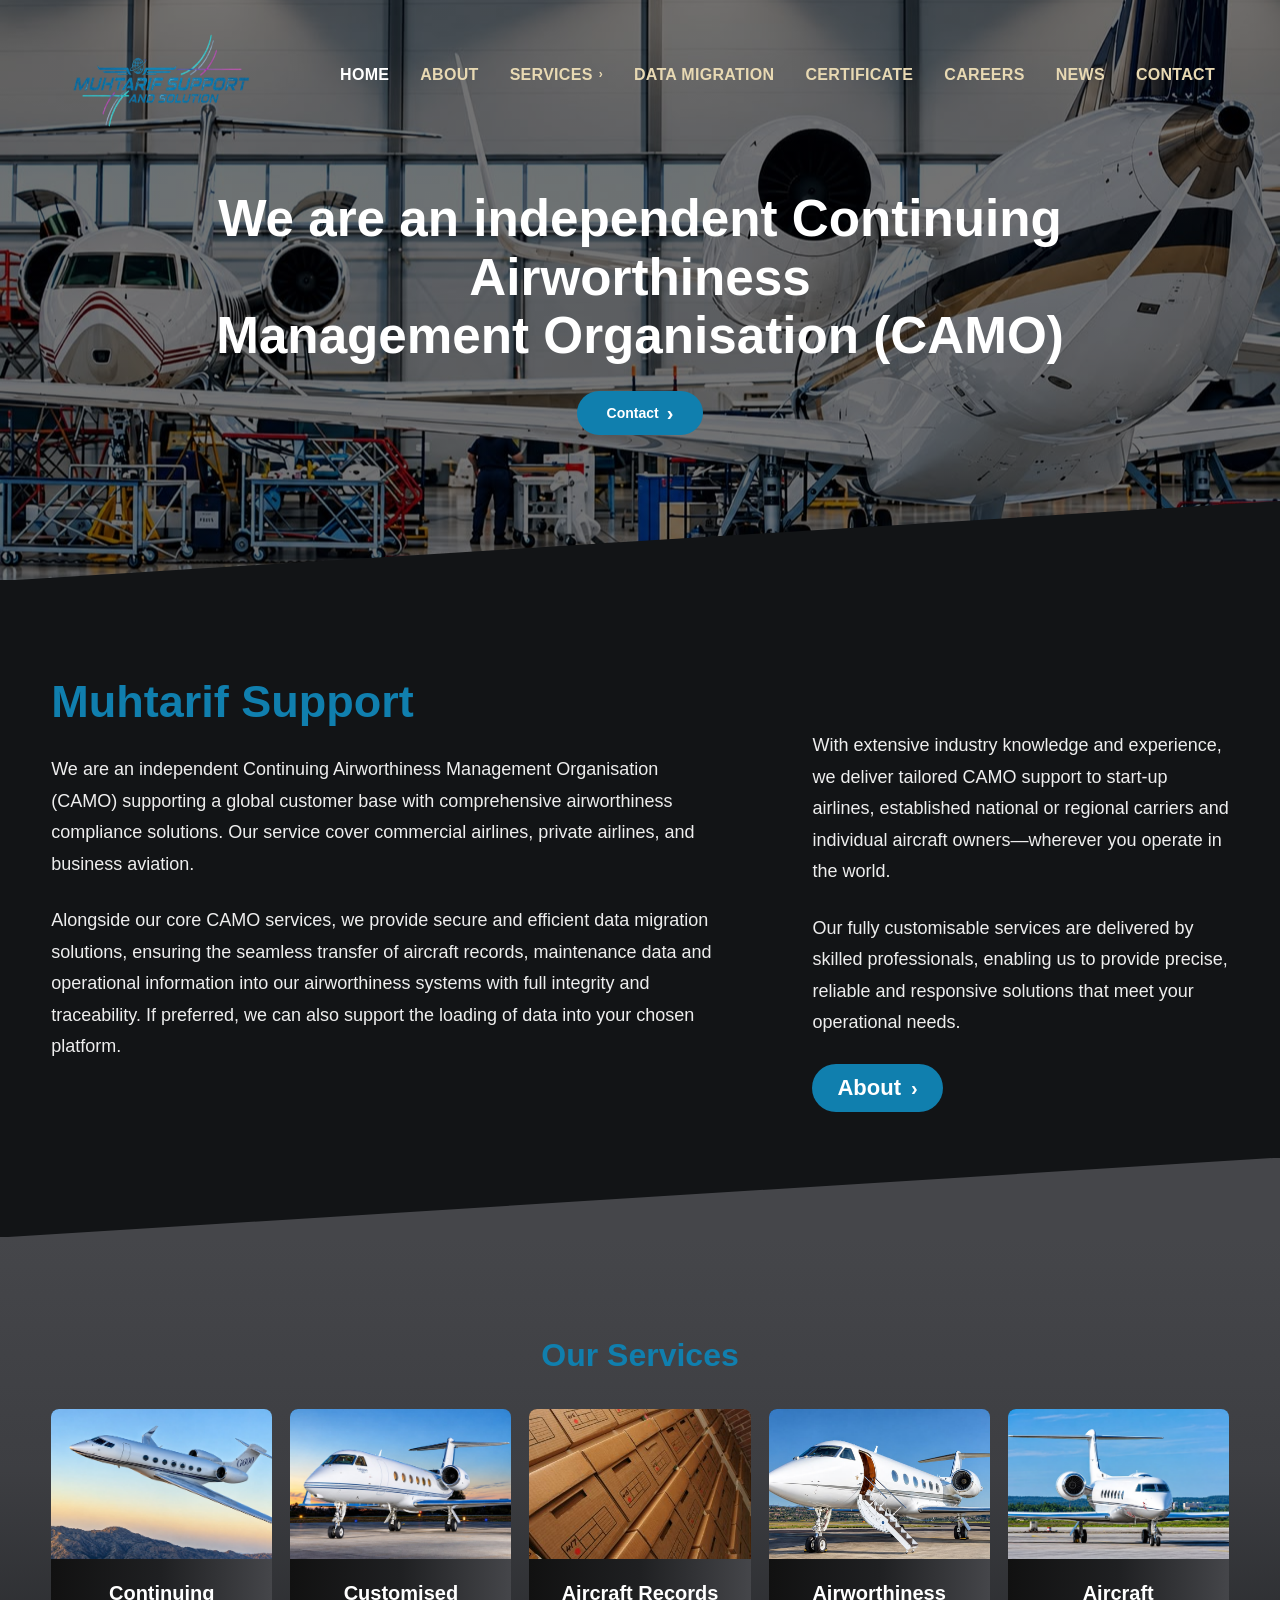
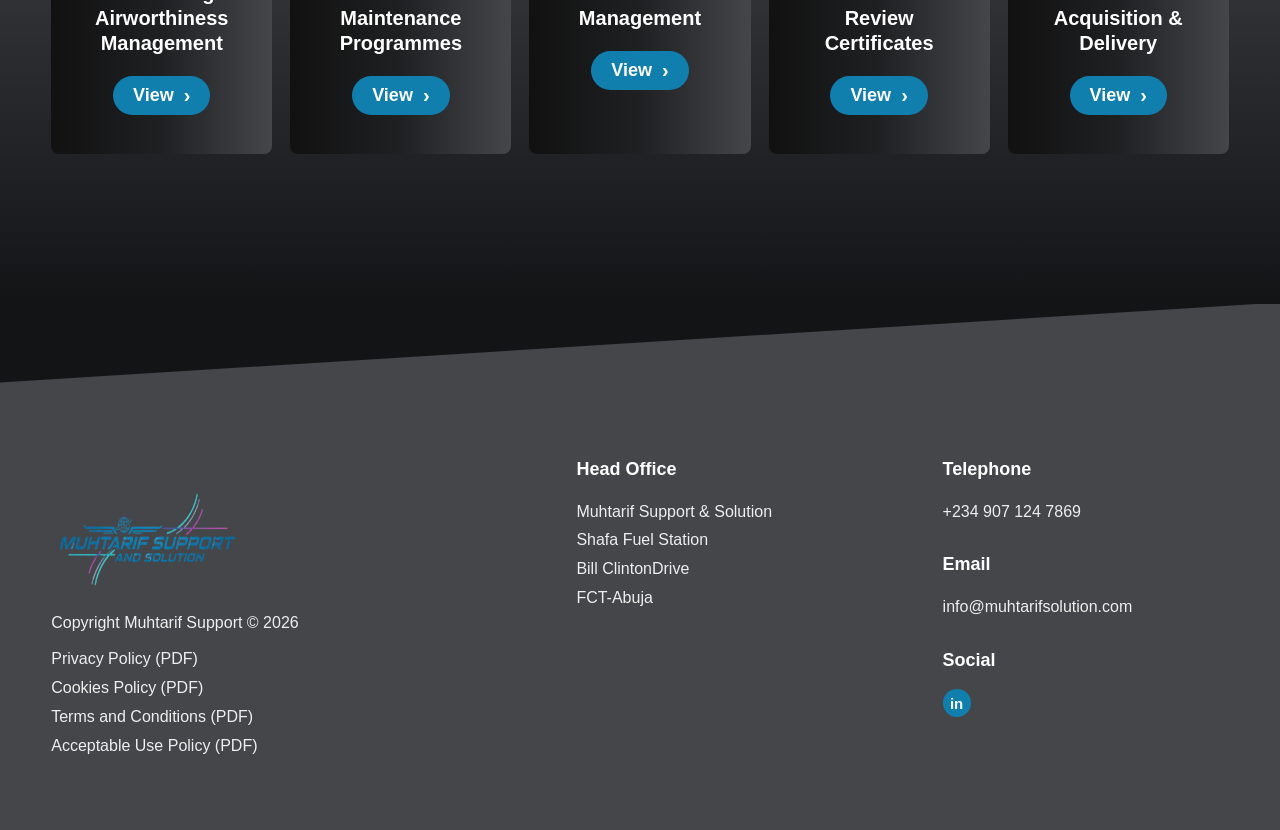
==== commit 77a4d4dc: "Refactor navigation buttons and improve responsive design across multiple HTML files. Update menu to" ====
--- a/index.html
+++ b/index.html
@@ -47,9 +47,12 @@
                 <a href="news.html">NEWS</a>
                 <a href="contact.html">CONTACT</a>
             </nav>
-            <button class="menu-toggle" aria-label="Open menu">
-                ☰
-            </button>
+            <button
+                class="menu-toggle"
+                type="button"
+                aria-label="Open menu"
+                aria-expanded="false"
+            >&#9776;</button>
         </div>
     </header>
 
--- a/style.css
+++ b/style.css
@@ -1948,4 +1948,361 @@
     .footer-brand {
         grid-column: auto;
     }
+}
+
+/* Append this to the end of style.css */
+
+img,
+svg,
+video {
+    max-width: 100%;
+}
+
+.container {
+    width: min(92%, 1400px);
+}
+
+@media (max-width: 1100px) {
+    .services-grid,
+    .services-page-section .services-grid {
+        grid-template-columns: repeat(3, minmax(0, 1fr));
+        gap: 18px;
+    }
+
+    .approval-cards {
+        grid-template-columns: repeat(2, minmax(0, 1fr));
+    }
+
+    .footer-container {
+        grid-template-columns: repeat(2, minmax(0, 1fr));
+        gap: clamp(24px, 4vw, 50px);
+    }
+
+    .service-intro-container,
+    .specialised-services-container,
+    .registry-container,
+    .migration-feature-container,
+    .migration-feature-container.reverse,
+    .careers-container,
+    .news-container,
+    .what-we-do-container,
+    .about-cards-container,
+    .approvals-intro,
+    .contact-container {
+        gap: clamp(24px, 4vw, 48px);
+    }
+
+    .service-intro-container > *,
+    .specialised-services-container > *,
+    .registry-container > *,
+    .migration-feature-container > *,
+    .careers-container > *,
+    .news-container > *,
+    .what-we-do-container > *,
+    .about-cards-container > *,
+    .approvals-intro > *,
+    .contact-container > * {
+        min-width: 0;
+    }
+}
+
+@media (max-width: 900px) {
+    .header-container {
+        min-height: 75px;
+        position: relative;
+    }
+
+    .logo img {
+        width: clamp(110px, 18vw, 150px);
+        height: auto;
+    }
+
+    .menu-toggle {
+        display: block;
+        position: relative;
+        z-index: 1002;
+        padding: 8px;
+    }
+
+    .main-nav {
+        display: none;
+        position: absolute;
+        top: 100%;
+        left: 0;
+        width: 100%;
+        max-height: calc(100vh - 75px);
+        overflow-y: auto;
+        flex-direction: column;
+        align-items: stretch;
+        gap: 0;
+        padding: 8px 0 14px;
+        background: #107FAE;
+        z-index: 1001;
+    }
+
+    .main-nav.active {
+        display: flex;
+    }
+
+    .main-nav > a,
+    .dropdown-toggle {
+        width: 100%;
+        min-height: 48px;
+        padding: 12px 24px;
+        color: #ffffff;
+        font-size: 16px;
+        font-weight: 700;
+        white-space: normal;
+    }
+
+    .nav-dropdown {
+        width: 100%;
+    }
+
+    .dropdown-toggle {
+        justify-content: space-between;
+    }
+
+    .dropdown-menu {
+        display: none;
+        position: static;
+        width: 100%;
+        padding: 0;
+        box-shadow: none;
+        opacity: 1;
+        visibility: visible;
+        transform: none;
+    }
+
+    .nav-dropdown.active .dropdown-menu {
+        display: block;
+    }
+
+    .dropdown-menu a {
+        padding: 12px 40px;
+        font-size: 14px;
+        white-space: normal;
+    }
+}
+
+@media (max-width: 820px) {
+    .about-container,
+    .service-intro-container,
+    .specialised-services-container,
+    .registry-container,
+    .migration-feature-container,
+    .migration-feature-container.reverse,
+    .careers-container,
+    .news-container,
+    .what-we-do-container,
+    .about-cards-container,
+    .approvals-intro,
+    .contact-container {
+        grid-template-columns: minmax(0, 1fr);
+        gap: 32px;
+    }
+
+    .about-right {
+        padding-top: 0;
+    }
+
+    .services-grid,
+    .services-page-section .services-grid {
+        grid-template-columns: repeat(2, minmax(0, 1fr));
+        gap: 18px;
+    }
+
+    .footer-container {
+        grid-template-columns: repeat(2, minmax(0, 1fr));
+        gap: 32px;
+    }
+
+    .footer-brand {
+        grid-column: 1 / -1;
+    }
+
+    .hero {
+        min-height: clamp(430px, 75vh, 560px);
+    }
+
+    .hero-container {
+        padding: 100px 0 70px;
+    }
+
+    .about-hero {
+        height: clamp(220px, 35vw, 300px);
+    }
+
+    .service-intro-image img,
+    .service-intro-image-2 img,
+    .service-intro-image-3 img,
+    .service-intro-image-4 img,
+    .service-intro-image-5 img,
+    .specialised-services-image img,
+    .registry-image img,
+    .careers-image img,
+    .what-we-do-image img,
+    .approvals-intro-image img {
+        height: clamp(220px, 45vw, 360px);
+    }
+
+    .news-image img {
+        height: clamp(200px, 42vw, 320px);
+    }
+
+    .migration-image-card {
+        min-height: 0;
+    }
+
+    .migration-image-card img {
+        height: clamp(220px, 45vw, 360px);
+        min-height: 0;
+    }
+
+    .service-card,
+    .about-info-card,
+    .approval-card,
+    .migration-card {
+        min-height: 0;
+    }
+
+    .about-info-card {
+        padding: clamp(22px, 4vw, 30px);
+    }
+
+    .hero-button,
+    .gold-button {
+        max-width: 100%;
+        white-space: normal;
+    }
+
+    h1 {
+        font-size: clamp(28px, 5vw, 42px) !important;
+    }
+
+    h2 {
+        font-size: clamp(22px, 3.5vw, 32px) !important;
+    }
+
+    h3 {
+        font-size: clamp(18px, 2.8vw, 24px) !important;
+    }
+
+    p,
+    li,
+    label {
+        font-size: clamp(15px, 1.8vw, 17px) !important;
+        line-height: 1.65;
+        overflow-wrap: anywhere;
+    }
+
+    .about-intro {
+        font-size: clamp(15px, 1.8vw, 17px) !important;
+        line-height: 1.65 !important;
+    }
+
+    .gold-button,
+    .hero-button {
+        font-size: clamp(15px, 2vw, 18px);
+        padding: 10px 20px;
+    }
+
+    input,
+    textarea,
+    select,
+    button {
+        max-width: 100%;
+    }
+
+    .form-group input,
+    .form-group textarea,
+    .spam-protection input {
+        width: 100%;
+        min-height: 44px;
+        font-size: 16px;
+    }
+
+    .form-group textarea {
+        height: auto;
+        min-height: 120px;
+    }
+
+    .about-section,
+    .services-section,
+    .service-intro,
+    .flexible-approach,
+    .specialised-services,
+    .maintenance-programme-services,
+    .maintenance-software,
+    .compliance-efficiency,
+    .records-services,
+    .records-digital,
+    .records-audit,
+    .records-advantage,
+    .service-advantage,
+    .bespoke-review,
+    .registry-expertise,
+    .review-advantage,
+    .acquisition-services,
+    .delivery-transition,
+    .aircraft-registry,
+    .operational-excellence,
+    .acquisition-advantage,
+    .data-migration-intro,
+    .migration-feature,
+    .migration-feature:last-of-type,
+    .careers-section,
+    .news-section,
+    .services-page-section,
+    .site-footer,
+    .what-we-do,
+    .about-cards-section,
+    .approvals-section,
+    .contact-section {
+        padding-block: clamp(40px, 7vw, 64px);
+    }
+
+    .footer-container {
+        padding-top: 20px;
+    }
+}
+
+@media (max-width: 560px) {
+    .container {
+        width: 94%;
+    }
+
+    .services-grid,
+    .services-page-section .services-grid,
+    .approval-cards,
+    .footer-container {
+        grid-template-columns: minmax(0, 1fr);
+    }
+
+    .footer-brand {
+        grid-column: auto;
+    }
+
+    .service-card {
+        width: 100%;
+        max-width: 400px;
+        margin-inline: auto;
+    }
+
+    .service-image {
+        height: clamp(130px, 40vw, 170px);
+    }
+
+    .contact-form-card {
+        padding: 22px 16px 26px;
+    }
+
+    .dropdown-menu a {
+        padding-inline: 32px;
+    }
+}
+.nav-dropdown.active .dropdown-menu {
+    opacity: 1;
+    visibility: visible;
+    transform: translateY(0);
 }
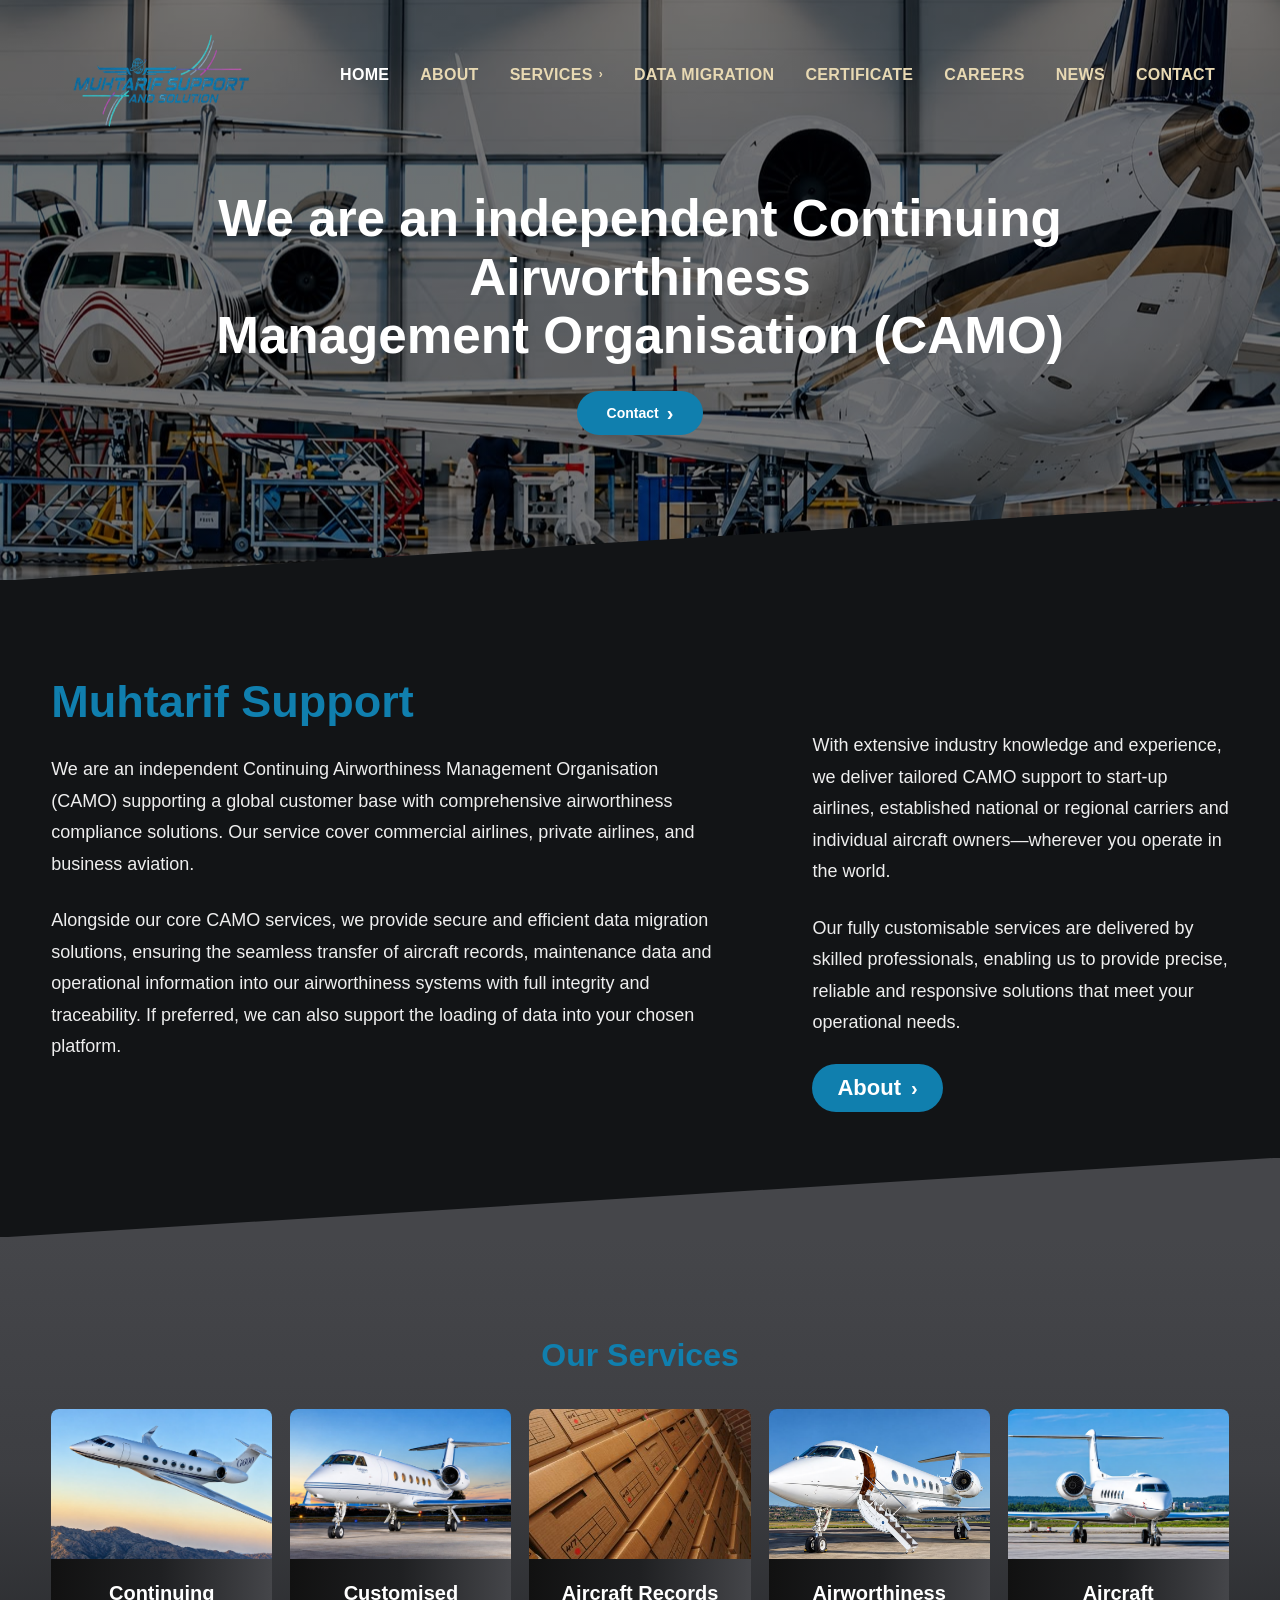
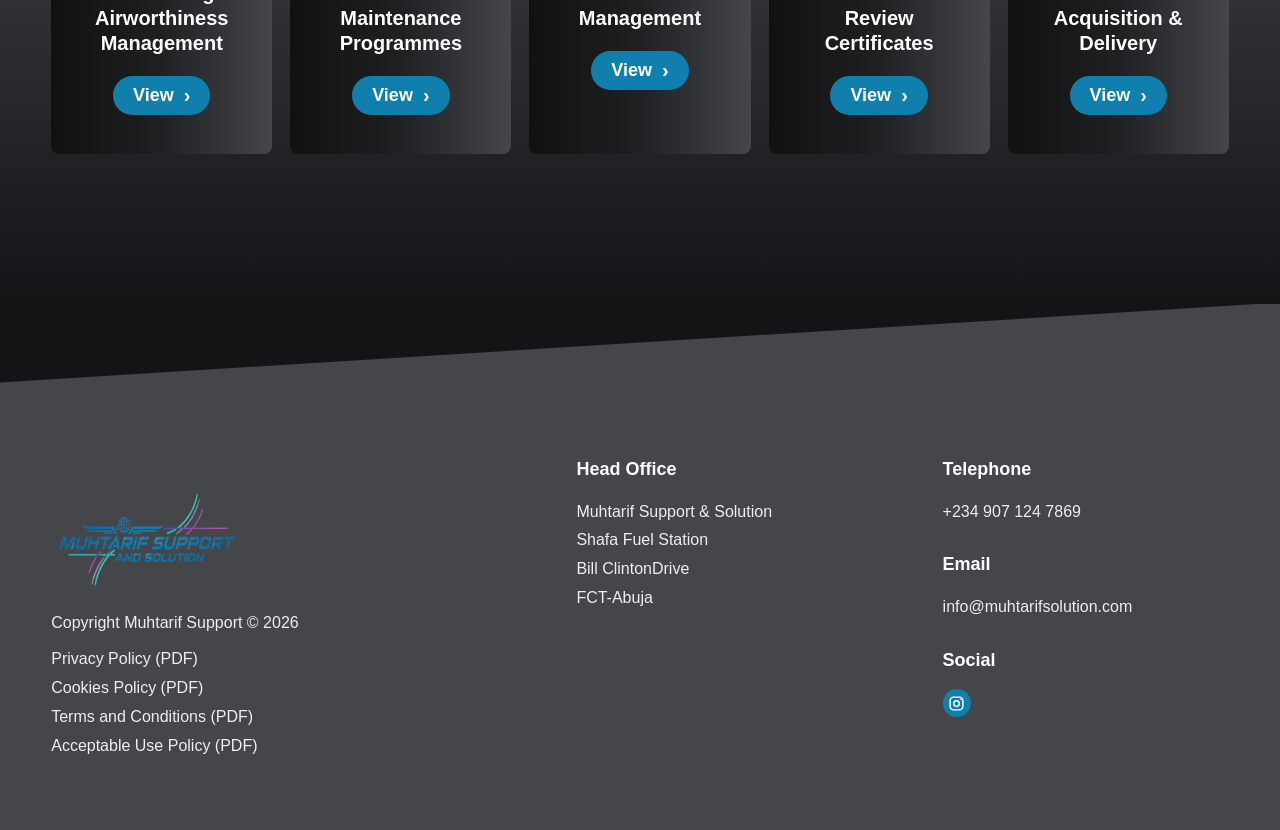
==== commit 529c8afb: "Replace LinkedIn icon with Instagram link across multiple HTML files and update CSS for new icon sty" ====
--- a/index.html
+++ b/index.html
@@ -3,9 +3,8 @@
 <head>
     <meta charset="UTF-8">
     <meta name="viewport" content="width=device-width, initial-scale=1.0">
-
     <title>Muhtarif Support</title>
-
+    <link rel="icon" type="image/png" href="images/favicon.png">
     <link rel="stylesheet" href="style.css">
 </head>
 
@@ -188,10 +187,10 @@
                     Copyright Muhtarif Support © 2026
                 </p>
                 <div class="footer-links">
-                    <a href="#">Privacy Policy (PDF)</a>
-                    <a href="#">Cookies Policy (PDF)</a>
-                    <a href="#">Terms and Conditions (PDF)</a>
-                    <a href="#">Acceptable Use Policy (PDF)</a>
+                    <a href="documents/privacy-policy.pdf">Privacy Policy (PDF)</a>
+                    <a href="documents/cookie-policy.pdf">Cookies Policy (PDF)</a>
+                    <a href="documents/terms-and-conditions.pdf">Terms and Conditions (PDF)</a>
+                    <a href="documents/acceptable-use-policy.pdf">Acceptable Use Policy (PDF)</a>
                 </div>
             </div>
             <div class="footer-column">
@@ -213,9 +212,7 @@
                     info@muhtarifsolution.com
                 </p>
                 <h3>Social</h3>
-                <a href="#" class="linkedin-icon">
-                    in
-                </a>
+                <a href="https://www.instagram.com/muhtarifsupport?stkn=MXN1d3kxYm42dWwxeA==" class="instagram-icon" aria-label="Instagram"><svg aria-hidden="true" viewBox="0 0 24 24"><rect x="3" y="3" width="18" height="18" rx="5"/><circle cx="12" cy="12" r="4"/><circle cx="18" cy="6" r="1.2" class="instagram-dot"/></svg></a>
             </div>
         </div>
     </footer>
--- a/style.css
+++ b/style.css
@@ -1300,7 +1300,7 @@
     margin-bottom: 28px;
 }
 
-.linkedin-icon {
+.instagram-icon {
     display: flex;
     align-items: center;
     justify-content: center;
@@ -1309,8 +1309,22 @@
     border-radius: 50%;
     background: #107FAE;
     color: #ffffff;
-    font-size: 15px;
-    font-weight: 700;
+}
+
+.instagram-icon svg {
+    display: block;
+    width: 17px;
+    height: 17px;
+    fill: none;
+    stroke: currentColor;
+    stroke-width: 2;
+    stroke-linecap: round;
+    stroke-linejoin: round;
+}
+
+.instagram-icon .instagram-dot {
+    fill: currentColor;
+    stroke: none;
 }
 
 .what-we-do {
@@ -2305,4 +2319,4 @@
     opacity: 1;
     visibility: visible;
     transform: translateY(0);
-}+}
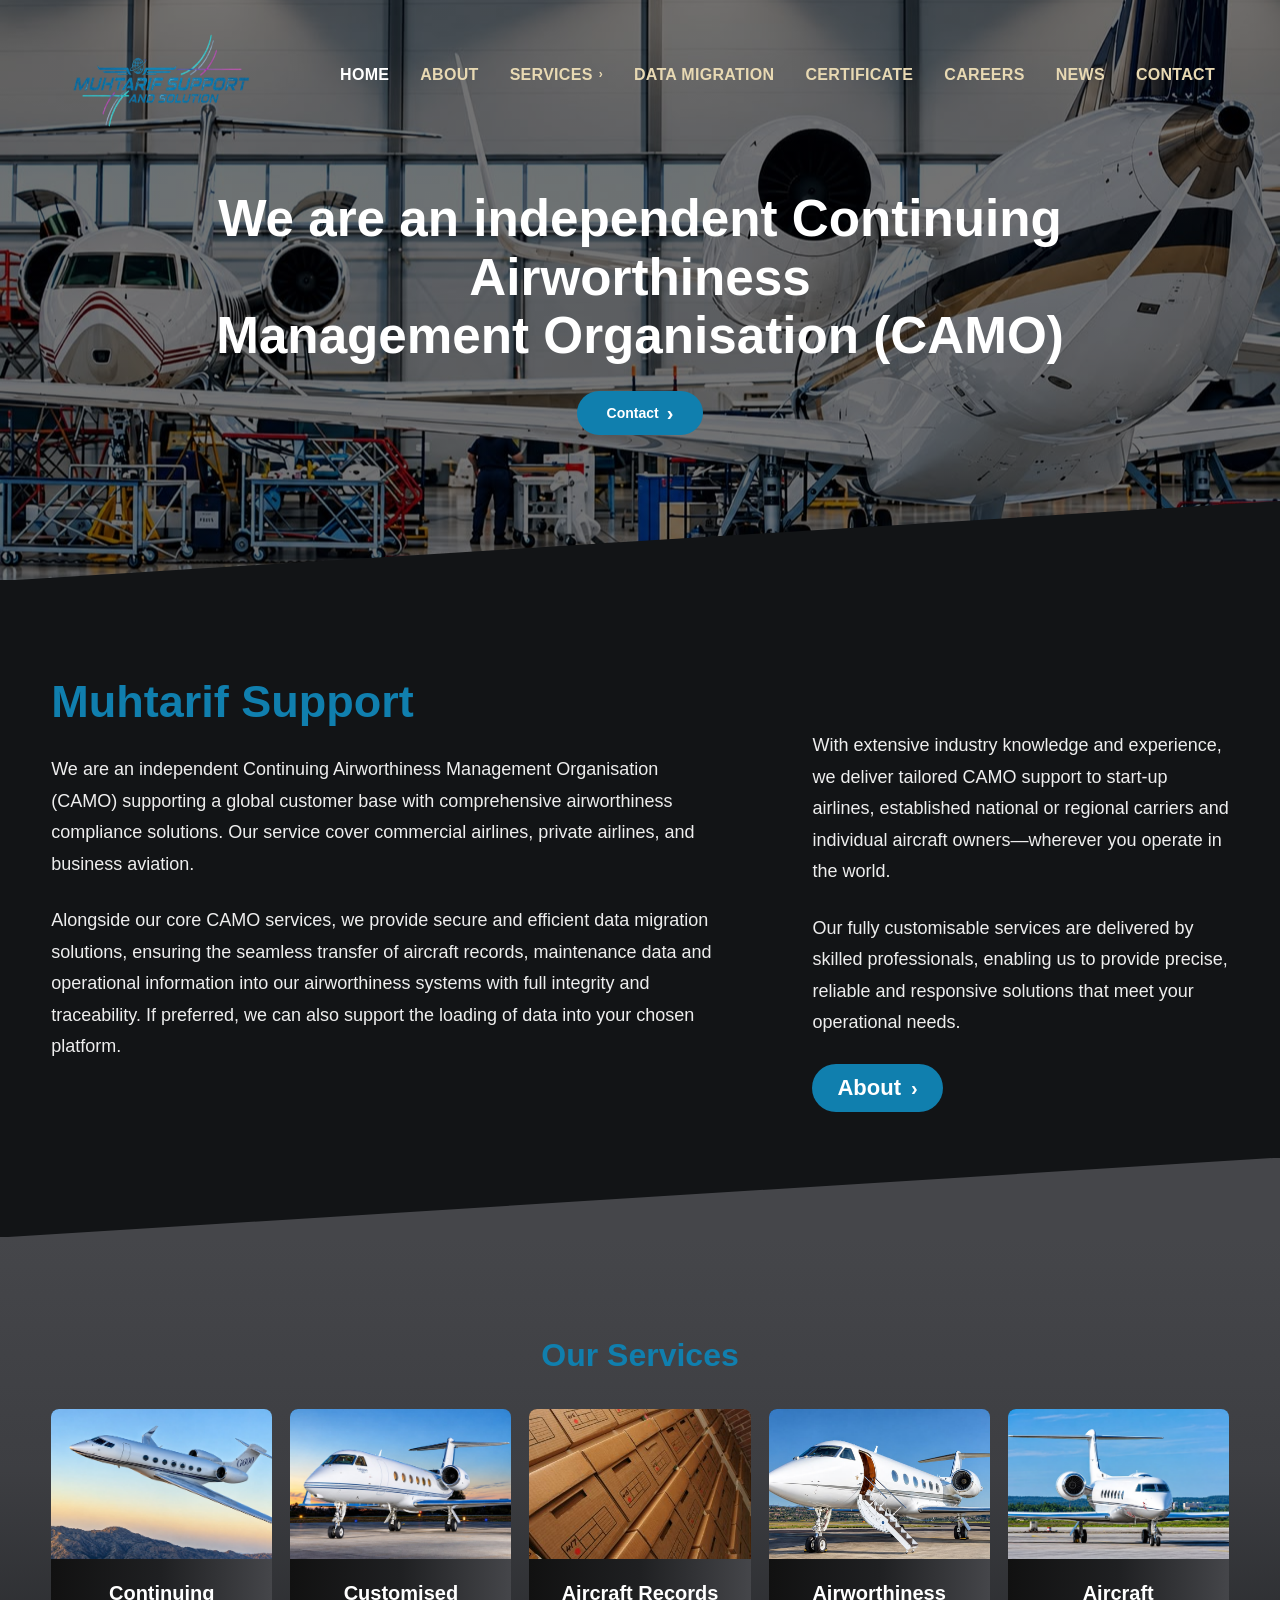
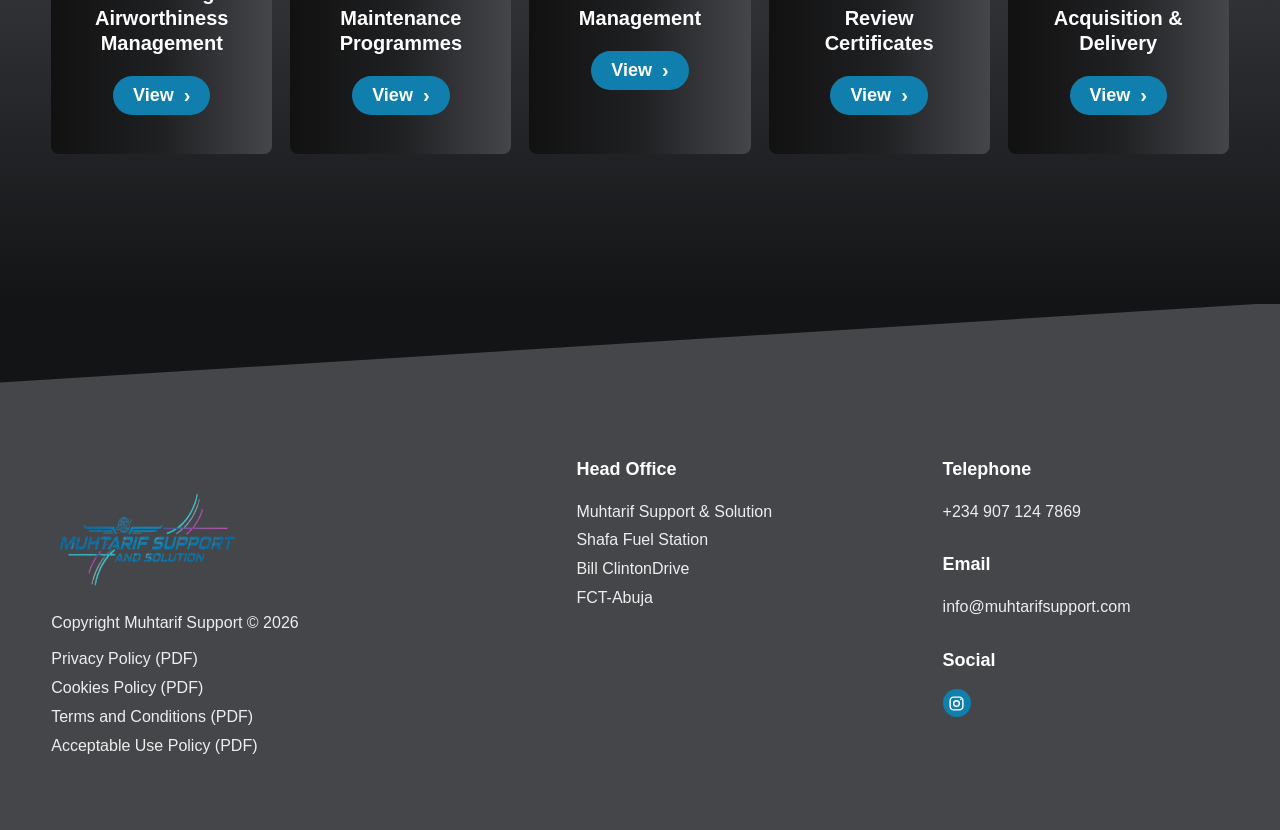
==== commit 77277bf3: "Update email address and social media link to reflect new branding across multiple HTML files." ====
--- a/index.html
+++ b/index.html
@@ -209,7 +209,7 @@
                 </p>
                 <h3>Email</h3>
                 <p>
-                    info@muhtarifsolution.com
+                    info@muhtarifsupport.com
                 </p>
                 <h3>Social</h3>
                 <a href="https://www.instagram.com/muhtarifsupport?stkn=MXN1d3kxYm42dWwxeA==" class="instagram-icon" aria-label="Instagram"><svg aria-hidden="true" viewBox="0 0 24 24"><rect x="3" y="3" width="18" height="18" rx="5"/><circle cx="12" cy="12" r="4"/><circle cx="18" cy="6" r="1.2" class="instagram-dot"/></svg></a>
